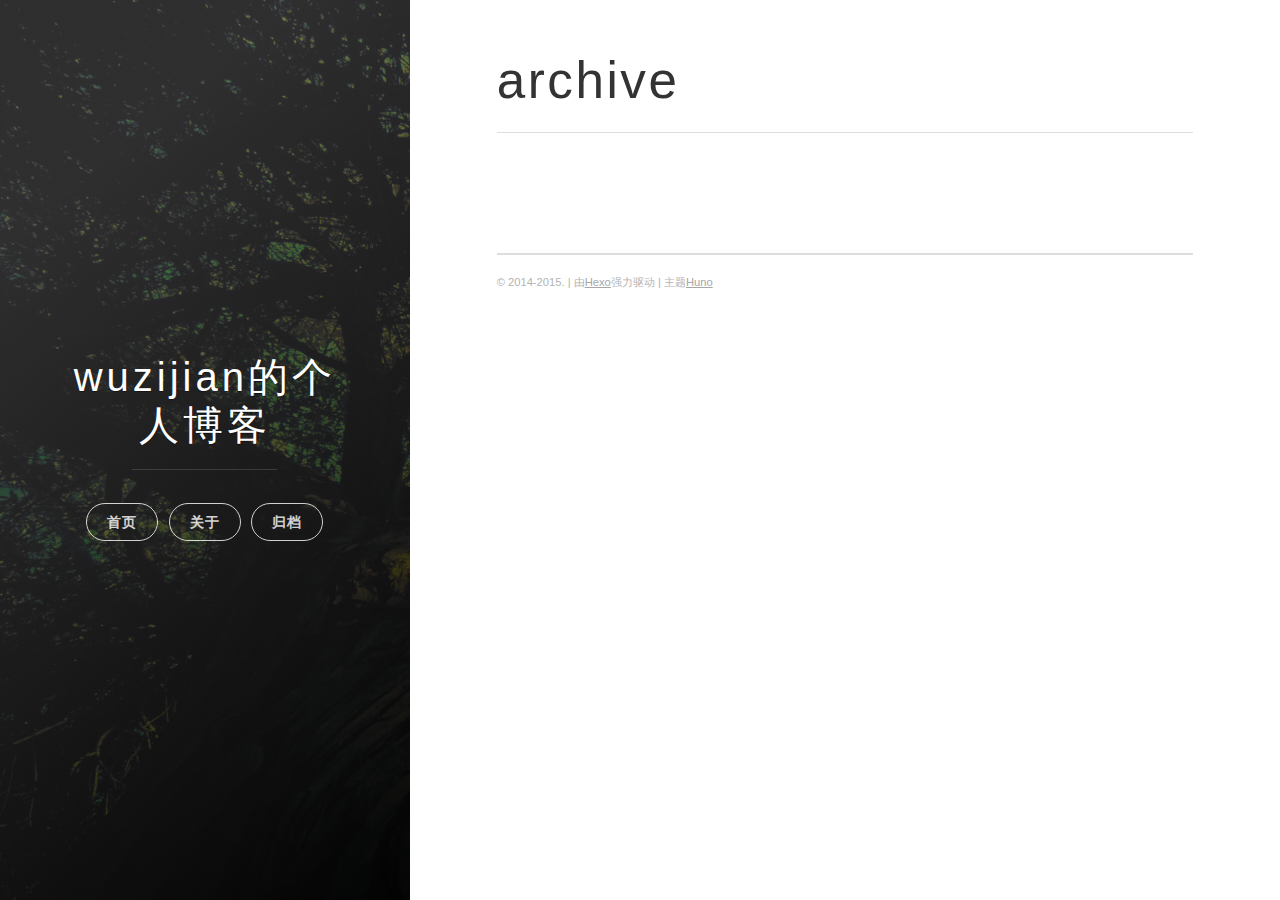
==== archive/index.html @ 2ef4bc55 "Site updated: 2018-03-22 10:40:02" ====
<!DOCTYPE html>
<html>
<head>
    <meta charset="utf-8">
    <meta http-equiv="X-UA-Compatible" content="chrome=1">

    

    <title>
      archive 
    </title>

    <meta name="viewport" content="width=device-width, initial-scale=1, maximum-scale=1, user-scalable=no">
    
      <meta name="author" content="John Doe">
    
    

    <meta property="og:type" content="website">
<meta property="og:title" content="archive">
<meta property="og:url" content="http://yoursite.com/archive/index.html">
<meta property="og:site_name" content="wuzijian的个人博客">
<meta property="og:updated_time" content="2018-03-22T02:38:40.944Z">
<meta name="twitter:card" content="summary">
<meta name="twitter:title" content="archive">
    
    
    
      <link rel="icon" type="image/x-icon" href="/favicon.png">
    
    <link rel="stylesheet" href="/css/uno.css">
    <link rel="stylesheet" href="/css/highlight.css">
    <link rel="stylesheet" href="/css/archive.css">
    <link rel="stylesheet" href="/css/china-social-icon.css">

</head>
<body>

    <span class="mobile btn-mobile-menu">
        <i class="icon icon-list btn-mobile-menu__icon"></i>
        <i class="icon icon-x-circle btn-mobile-close__icon hidden"></i>
    </span>

    

<header class="panel-cover panel-cover--collapsed">


  <div class="panel-main">

  
    <div class="panel-main__inner panel-inverted">
    <div class="panel-main__content">

        

        <h1 class="panel-cover__title panel-title"><a href="/" title="link to homepage">wuzijian的个人博客</a></h1>
        <hr class="panel-cover__divider" />

        

        <div class="navigation-wrapper">

          <nav class="cover-navigation cover-navigation--primary">
            <ul class="navigation">

              
                
                <li class="navigation__item"><a href="/#blog" title="" class="blog-button">首页</a></li>
              
                
                <li class="navigation__item"><a href="/about" title="" class="">关于</a></li>
              
                
                <li class="navigation__item"><a href="/archive" title="" class="">归档</a></li>
              

            </ul>
          </nav>

          <!-- ----------------------------
To add a new social icon simply duplicate one of the list items from below
and change the class in the <i> tag to match the desired social network
and then add your link to the <a>. Here is a full list of social network
classes that you can use:

    icon-social-500px
    icon-social-behance
    icon-social-delicious
    icon-social-designer-news
    icon-social-deviant-art
    icon-social-digg
    icon-social-dribbble
    icon-social-facebook
    icon-social-flickr
    icon-social-forrst
    icon-social-foursquare
    icon-social-github
    icon-social-google-plus
    icon-social-hi5
    icon-social-instagram
    icon-social-lastfm
    icon-social-linkedin
    icon-social-medium
    icon-social-myspace
    icon-social-path
    icon-social-pinterest
    icon-social-rdio
    icon-social-reddit
    icon-social-skype
    icon-social-spotify
    icon-social-stack-overflow
    icon-social-steam
    icon-social-stumbleupon
    icon-social-treehouse
    icon-social-tumblr
    icon-social-twitter
    icon-social-vimeo
    icon-social-xbox
    icon-social-yelp
    icon-social-youtube
    icon-social-zerply
    icon-mail

-------------------------------->

<!-- add social info here -->



        </div>

      </div>

    </div>

    <div class="panel-cover--overlay"></div>
  </div>
</header>

    <div class="content-wrapper">
        <div class="content-wrapper__inner entry">
            

<article class="post-container post-container--single">

  <header class="post-header">
    
    <h1 class="post-title">archive</h1>

    

  </header>

  <section id="post-content" class="article-content post">
    
  </section>

  <section class="post-comments">

    <!-- 将评论系统（例如Disqus、多说、友言、畅言等）提供的代码片段粘贴在这里 -->
    
</section>


</article>


            <footer class="footer">

    <span class="footer__copyright">&copy; 2014-2015. | 由<a href="https://hexo.io/">Hexo</a>强力驱动 | 主题<a href="https://github.com/someus/huno">Huno</a></span>
    
</footer>
        </div>
    </div>

    <!-- js files -->
    <script src="/js/jquery.min.js"></script>
    <script src="/js/main.js"></script>
    <script src="/js/scale.fix.js"></script>
    

    

    <script type="text/javascript" src="//cdn.mathjax.org/mathjax/latest/MathJax.js?config=TeX-AMS-MML_HTMLorMML"></script>
    <script type="text/javascript"> 
        $(document).ready(function(){
            MathJax.Hub.Config({ 
                tex2jax: {inlineMath: [['[latex]','[/latex]'], ['\\(','\\)']]} 
            });
        });
    </script>


    
    
    
    <!--kill ie6 -->
<!--[if IE 6]>
  <script src="//letskillie6.googlecode.com/svn/trunk/2/zh_CN.js"></script>
<![endif]-->

</body>
</html>
---- css/uno.css ----
/*@import 'http://fonts.googleapis.com/css?family=Raleway:400,700|Roboto+Slab:300,400)';*/

/* http://meyerweb.com/eric/tools/css/reset/
   v2.0 | 20110126
   License: none (public domain)
*/
@import url(../css/animate.css);
html, body, div, span, applet, object, iframe, h1, h2, h3, h4, h5, h6, p, blockquote, pre, a, abbr, acronym, address, big, cite, code, del, dfn, em, img, ins, kbd, q, s, samp, small, strike, strong, sub, sup, tt, var, b, u, i, center, dl, dt, dd, ol, ul, li, fieldset, form, label, legend, table, caption, tbody, tfoot, thead, tr, th, td, article, aside, canvas, details, embed, figure, figcaption, footer, header, hgroup, menu, nav, output, ruby, section, summary, time, mark, audio, video {
  margin: 0;
  padding: 0;
  border: 0;
  font-size: 100%;
  font: inherit;
  vertical-align: baseline; }

/* HTML5 display-role reset for older browsers */
article, aside, details, figcaption, figure, footer, header, hgroup, menu, nav, section {
  display: block; }

body {
  line-height: 1; }

ol, ul {
  list-style: none; }

blockquote, q {
  quotes: none; }

blockquote:before, blockquote:after {
  content: '';
  content: none; }

q:before, q:after {
  content: '';
  content: none; }



body {
  width: 100%;
  *zoom: 1; }
  body:before, body:after {
    content: "";
    display: table; }
  body:after {
    clear: both; }

/*
 * Foundation Icons v 3.0
 * Made by ZURB 2013 http://zurb.com/playground/foundation-icon-fonts-3
 * MIT License
 */
@font-face {
  font-family: "foundation-icons";
  src: url("../fonts/foundation-icons/foundation-icons.eot");
  src: url("../fonts/foundation-icons/foundation-icons.eot?#iefix") format("embedded-opentype"), url("../fonts/foundation-icons/foundation-icons.woff") format("woff"), url("../fonts/foundation-icons/foundation-icons.ttf") format("truetype"), url("../fonts/foundation-icons/foundation-icons.svg#fontcustom") format("svg");
  font-weight: normal;
  font-style: normal; }
.icon:before {
  font-family: "foundation-icons";
  font-style: normal;
  font-weight: normal;
  font-variant: normal;
  text-transform: none;
  line-height: 1;
  -webkit-font-smoothing: antialiased;
  display: inline-block;
  text-decoration: inherit; }

.icon-address-book:before {
  content: "\f100"; }

.icon-alert:before {
  content: "\f101"; }

.icon-align-center:before {
  content: "\f102"; }

.icon-align-justify:before {
  content: "\f103"; }

.icon-align-left:before {
  content: "\f104"; }

.icon-align-right:before {
  content: "\f105"; }

.icon-anchor:before {
  content: "\f106"; }

.icon-annotate:before {
  content: "\f107"; }

.icon-archive:before {
  content: "\f108"; }

.icon-arrow-down:before {
  content: "\f109"; }

.icon-arrow-left:before {
  content: "\f10a"; }

.icon-arrow-right:before {
  content: "\f10b"; }

.icon-arrow-up:before {
  content: "\f10c"; }

.icon-arrows-compress:before {
  content: "\f10d"; }

.icon-arrows-expand:before {
  content: "\f10e"; }

.icon-arrows-in:before {
  content: "\f10f"; }

.icon-arrows-out:before {
  content: "\f110"; }

.icon-asl:before {
  content: "\f111"; }

.icon-asterisk:before {
  content: "\f112"; }

.icon-at-sign:before {
  content: "\f113"; }

.icon-background-color:before {
  content: "\f114"; }

.icon-battery-empty:before {
  content: "\f115"; }

.icon-battery-full:before {
  content: "\f116"; }

.icon-battery-half:before {
  content: "\f117"; }

.icon-bitcoin-circle:before {
  content: "\f118"; }

.icon-bitcoin:before {
  content: "\f119"; }

.icon-blind:before {
  content: "\f11a"; }

.icon-bluetooth:before {
  content: "\f11b"; }

.icon-bold:before {
  content: "\f11c"; }

.icon-book-bookmark:before {
  content: "\f11d"; }

.icon-book:before {
  content: "\f11e"; }

.icon-bookmark:before {
  content: "\f11f"; }

.icon-braille:before {
  content: "\f120"; }

.icon-burst-new:before {
  content: "\f121"; }

.icon-burst-sale:before {
  content: "\f122"; }

.icon-burst:before {
  content: "\f123"; }

.icon-calendar:before {
  content: "\f124"; }

.icon-camera:before {
  content: "\f125"; }

.icon-check:before {
  content: "\f126"; }

.icon-checkbox:before {
  content: "\f127"; }

.icon-clipboard-notes:before {
  content: "\f128"; }

.icon-clipboard-pencil:before {
  content: "\f129"; }

.icon-clipboard:before {
  content: "\f12a"; }

.icon-clock:before {
  content: "\f12b"; }

.icon-closed-caption:before {
  content: "\f12c"; }

.icon-cloud:before {
  content: "\f12d"; }

.icon-comment-minus:before {
  content: "\f12e"; }

.icon-comment-quotes:before {
  content: "\f12f"; }

.icon-comment-video:before {
  content: "\f130"; }

.icon-comment:before {
  content: "\f131"; }

.icon-comments:before {
  content: "\f132"; }

.icon-compass:before {
  content: "\f133"; }

.icon-contrast:before {
  content: "\f134"; }

.icon-credit-card:before {
  content: "\f135"; }

.icon-crop:before {
  content: "\f136"; }

.icon-crown:before {
  content: "\f137"; }

.icon-css3:before {
  content: "\f138"; }

.icon-database:before {
  content: "\f139"; }

.icon-die-five:before {
  content: "\f13a"; }

.icon-die-four:before {
  content: "\f13b"; }

.icon-die-one:before {
  content: "\f13c"; }

.icon-die-six:before {
  content: "\f13d"; }

.icon-die-three:before {
  content: "\f13e"; }

.icon-die-two:before {
  content: "\f13f"; }

.icon-dislike:before {
  content: "\f140"; }

.icon-dollar-bill:before {
  content: "\f141"; }

.icon-dollar:before {
  content: "\f142"; }

.icon-download:before {
  content: "\f143"; }

.icon-eject:before {
  content: "\f144"; }

.icon-elevator:before {
  content: "\f145"; }

.icon-euro:before {
  content: "\f146"; }

.icon-eye:before {
  content: "\f147"; }

.icon-fast-forward:before {
  content: "\f148"; }

.icon-female-symbol:before {
  content: "\f149"; }

.icon-female:before {
  content: "\f14a"; }

.icon-filter:before {
  content: "\f14b"; }

.icon-first-aid:before {
  content: "\f14c"; }

.icon-flag:before {
  content: "\f14d"; }

.icon-folder-add:before {
  content: "\f14e"; }

.icon-folder-lock:before {
  content: "\f14f"; }

.icon-folder:before {
  content: "\f150"; }

.icon-foot:before {
  content: "\f151"; }

.icon-foundation:before {
  content: "\f152"; }

.icon-graph-bar:before {
  content: "\f153"; }

.icon-graph-horizontal:before {
  content: "\f154"; }

.icon-graph-pie:before {
  content: "\f155"; }

.icon-graph-trend:before {
  content: "\f156"; }

.icon-guide-dog:before {
  content: "\f157"; }

.icon-hearing-aid:before {
  content: "\f158"; }

.icon-heart:before {
  content: "\f159"; }

.icon-home:before {
  content: "\f15a"; }

.icon-html5:before {
  content: "\f15b"; }

.icon-indent-less:before {
  content: "\f15c"; }

.icon-indent-more:before {
  content: "\f15d"; }

.icon-info:before {
  content: "\f15e"; }

.icon-italic:before {
  content: "\f15f"; }

.icon-key:before {
  content: "\f160"; }

.icon-laptop:before {
  content: "\f161"; }

.icon-layout:before {
  content: "\f162"; }

.icon-lightbulb:before {
  content: "\f163"; }

.icon-like:before {
  content: "\f164"; }

.icon-link:before {
  content: "\f165"; }

.icon-list-bullet:before {
  content: "\f166"; }

.icon-list-number:before {
  content: "\f167"; }

.icon-list-thumbnails:before {
  content: "\f168"; }

.icon-list:before {
  content: "\f169"; }

.icon-lock:before {
  content: "\f16a"; }

.icon-loop:before {
  content: "\f16b"; }

.icon-magnifying-glass:before {
  content: "\f16c"; }

.icon-mail:before {
  content: "\f16d"; }

.icon-male-female:before {
  content: "\f16e"; }

.icon-male-symbol:before {
  content: "\f16f"; }

.icon-male:before {
  content: "\f170"; }

.icon-map:before {
  content: "\f171"; }

.icon-marker:before {
  content: "\f172"; }

.icon-megaphone:before {
  content: "\f173"; }

.icon-microphone:before {
  content: "\f174"; }

.icon-minus-circle:before {
  content: "\f175"; }

.icon-minus:before {
  content: "\f176"; }

.icon-mobile-signal:before {
  content: "\f177"; }

.icon-mobile:before {
  content: "\f178"; }

.icon-monitor:before {
  content: "\f179"; }

.icon-mountains:before {
  content: "\f17a"; }

.icon-music:before {
  content: "\f17b"; }

.icon-next:before {
  content: "\f17c"; }

.icon-no-dogs:before {
  content: "\f17d"; }

.icon-no-smoking:before {
  content: "\f17e"; }

.icon-page-add:before {
  content: "\f17f"; }

.icon-page-copy:before {
  content: "\f180"; }

.icon-page-csv:before {
  content: "\f181"; }

.icon-page-delete:before {
  content: "\f182"; }

.icon-page-doc:before {
  content: "\f183"; }

.icon-page-edit:before {
  content: "\f184"; }

.icon-page-export-csv:before {
  content: "\f185"; }

.icon-page-export-doc:before {
  content: "\f186"; }

.icon-page-export-pdf:before {
  content: "\f187"; }

.icon-page-export:before {
  content: "\f188"; }

.icon-page-filled:before {
  content: "\f189"; }

.icon-page-multiple:before {
  content: "\f18a"; }

.icon-page-pdf:before {
  content: "\f18b"; }

.icon-page-remove:before {
  content: "\f18c"; }

.icon-page-search:before {
  content: "\f18d"; }

.icon-page:before {
  content: "\f18e"; }

.icon-paint-bucket:before {
  content: "\f18f"; }

.icon-paperclip:before {
  content: "\f190"; }

.icon-pause:before {
  content: "\f191"; }

.icon-paw:before {
  content: "\f192"; }

.icon-paypal:before {
  content: "\f193"; }

.icon-pencil:before {
  content: "\f194"; }

.icon-photo:before {
  content: "\f195"; }

.icon-play-circle:before {
  content: "\f196"; }

.icon-play-video:before {
  content: "\f197"; }

.icon-play:before {
  content: "\f198"; }

.icon-plus:before {
  content: "\f199"; }

.icon-pound:before {
  content: "\f19a"; }

.icon-power:before {
  content: "\f19b"; }

.icon-previous:before {
  content: "\f19c"; }

.icon-price-tag:before {
  content: "\f19d"; }

.icon-pricetag-multiple:before {
  content: "\f19e"; }

.icon-print:before {
  content: "\f19f"; }

.icon-prohibited:before {
  content: "\f1a0"; }

.icon-projection-screen:before {
  content: "\f1a1"; }

.icon-puzzle:before {
  content: "\f1a2"; }

.icon-quote:before {
  content: "\f1a3"; }

.icon-record:before {
  content: "\f1a4"; }

.icon-refresh:before {
  content: "\f1a5"; }

.icon-results-demographics:before {
  content: "\f1a6"; }

.icon-results:before {
  content: "\f1a7"; }

.icon-rewind-ten:before {
  content: "\f1a8"; }

.icon-rewind:before {
  content: "\f1a9"; }

.icon-rss:before {
  content: "\f1aa"; }

.icon-safety-cone:before {
  content: "\f1ab"; }

.icon-save:before {
  content: "\f1ac"; }

.icon-share:before {
  content: "\f1ad"; }

.icon-sheriff-badge:before {
  content: "\f1ae"; }

.icon-shield:before {
  content: "\f1af"; }

.icon-shopping-bag:before {
  content: "\f1b0"; }

.icon-shopping-cart:before {
  content: "\f1b1"; }

.icon-shuffle:before {
  content: "\f1b2"; }

.icon-skull:before {
  content: "\f1b3"; }

.icon-social-500px:before {
  content: "\f1b4"; }

.icon-social-adobe:before {
  content: "\f1b5"; }

.icon-social-amazon:before {
  content: "\f1b6"; }

.icon-social-android:before {
  content: "\f1b7"; }

.icon-social-apple:before {
  content: "\f1b8"; }

.icon-social-behance:before {
  content: "\f1b9"; }

.icon-social-bing:before {
  content: "\f1ba"; }

.icon-social-blogger:before {
  content: "\f1bb"; }

.icon-social-delicious:before {
  content: "\f1bc"; }

.icon-social-designer-news:before {
  content: "\f1bd"; }

.icon-social-deviant-art:before {
  content: "\f1be"; }

.icon-social-digg:before {
  content: "\f1bf"; }

.icon-social-dribbble:before {
  content: "\f1c0"; }

.icon-social-drive:before {
  content: "\f1c1"; }

.icon-social-dropbox:before {
  content: "\f1c2"; }

.icon-social-evernote:before {
  content: "\f1c3"; }

.icon-social-facebook:before {
  content: "\f1c4"; }

.icon-social-flickr:before {
  content: "\f1c5"; }

.icon-social-forrst:before {
  content: "\f1c6"; }

.icon-social-foursquare:before {
  content: "\f1c7"; }

.icon-social-game-center:before {
  content: "\f1c8"; }

.icon-social-github:before {
  content: "\f1c9"; }

.icon-social-google-plus:before {
  content: "\f1ca"; }

.icon-social-hacker-news:before {
  content: "\f1cb"; }

.icon-social-hi5:before {
  content: "\f1cc"; }

.icon-social-instagram:before {
  content: "\f1cd"; }

.icon-social-joomla:before {
  content: "\f1ce"; }

.icon-social-lastfm:before {
  content: "\f1cf"; }

.icon-social-linkedin:before {
  content: "\f1d0"; }

.icon-social-medium:before {
  content: "\f1d1"; }

.icon-social-myspace:before {
  content: "\f1d2"; }

.icon-social-orkut:before {
  content: "\f1d3"; }

.icon-social-path:before {
  content: "\f1d4"; }

.icon-social-picasa:before {
  content: "\f1d5"; }

.icon-social-pinterest:before {
  content: "\f1d6"; }

.icon-social-rdio:before {
  content: "\f1d7"; }

.icon-social-reddit:before {
  content: "\f1d8"; }

.icon-social-skillshare:before {
  content: "\f1d9"; }

.icon-social-skype:before {
  content: "\f1da"; }

.icon-social-smashing-mag:before {
  content: "\f1db"; }

.icon-social-snapchat:before {
  content: "\f1dc"; }

.icon-social-spotify:before {
  content: "\f1dd"; }

.icon-social-squidoo:before {
  content: "\f1de"; }

.icon-social-stack-overflow:before {
  content: "\f1df"; }

.icon-social-steam:before {
  content: "\f1e0"; }

.icon-social-stumbleupon:before {
  content: "\f1e1"; }

.icon-social-treehouse:before {
  content: "\f1e2"; }

.icon-social-tumblr:before {
  content: "\f1e3"; }

.icon-social-twitter:before {
  content: "\f1e4"; }

.icon-social-vimeo:before {
  content: "\f1e5"; }

.icon-social-windows:before {
  content: "\f1e6"; }

.icon-social-xbox:before {
  content: "\f1e7"; }

.icon-social-yahoo:before {
  content: "\f1e8"; }

.icon-social-yelp:before {
  content: "\f1e9"; }

.icon-social-youtube:before {
  content: "\f1ea"; }

.icon-social-zerply:before {
  content: "\f1eb"; }

.icon-social-zurb:before {
  content: "\f1ec"; }

.icon-sound:before {
  content: "\f1ed"; }

.icon-star:before {
  content: "\f1ee"; }

.icon-stop:before {
  content: "\f1ef"; }

.icon-strikethrough:before {
  content: "\f1f0"; }

.icon-subscript:before {
  content: "\f1f1"; }

.icon-superscript:before {
  content: "\f1f2"; }

.icon-tablet-landscape:before {
  content: "\f1f3"; }

.icon-tablet-portrait:before {
  content: "\f1f4"; }

.icon-target-two:before {
  content: "\f1f5"; }

.icon-target:before {
  content: "\f1f6"; }

.icon-telephone-accessible:before {
  content: "\f1f7"; }

.icon-telephone:before {
  content: "\f1f8"; }

.icon-text-color:before {
  content: "\f1f9"; }

.icon-thumbnails:before {
  content: "\f1fa"; }

.icon-ticket:before {
  content: "\f1fb"; }

.icon-torso-business:before {
  content: "\f1fc"; }

.icon-torso-female:before {
  content: "\f1fd"; }

.icon-torso:before {
  content: "\f1fe"; }

.icon-torsos-all-female:before {
  content: "\f1ff"; }

.icon-torsos-all:before {
  content: "\f200"; }

.icon-torsos-female-male:before {
  content: "\f201"; }

.icon-torsos-male-female:before {
  content: "\f202"; }

.icon-torsos:before {
  content: "\f203"; }

.icon-trash:before {
  content: "\f204"; }

.icon-trees:before {
  content: "\f205"; }

.icon-trophy:before {
  content: "\f206"; }

.icon-underline:before {
  content: "\f207"; }

.icon-universal-access:before {
  content: "\f208"; }

.icon-unlink:before {
  content: "\f209"; }

.icon-unlock:before {
  content: "\f20a"; }

.icon-upload-cloud:before {
  content: "\f20b"; }

.icon-upload:before {
  content: "\f20c"; }

.icon-usb:before {
  content: "\f20d"; }

.icon-video:before {
  content: "\f20e"; }

.icon-volume-none:before {
  content: "\f20f"; }

.icon-volume-strike:before {
  content: "\f210"; }

.icon-volume:before {
  content: "\f211"; }

.icon-web:before {
  content: "\f212"; }

.icon-wheelchair:before {
  content: "\f213"; }

.icon-widget:before {
  content: "\f214"; }

.icon-wrench:before {
  content: "\f215"; }

.icon-x-circle:before {
  content: "\f216"; }

.icon-x:before {
  content: "\f217"; }

.icon-yen:before {
  content: "\f218"; }

.icon-zoom-in:before {
  content: "\f219"; }

.icon-zoom-out:before {
  content: "\f21a"; }

html, body {
  height: 100%; }

html {
  height: 100%;
  max-height: 100%; }

body {
  /*font-family: "Raleway", sans-serif;*/
  font-family:  "Raleway",Verdana,sans-serif,宋体, serif, "Droid Serif", Helvetica Neue, Helvetica, Arial;
  font-size: 1em;
  color: #666666; }

::selection {
  background: #fae3df; }

::-moz-selection {
  background: #fae3df; }

a {
  text-decoration: none;
  color: #006699; }
  a:hover {
    color: green;
    -o-transition: .5s;
    -ms-transition: .5s;
    -moz-transition: .5s;
    -webkit-transition: .5s; }

h1,
h2,
h3,
h4,
h5,
h5 {
  margin-top: .8em;
  margin-bottom: .4em;
  /*font-family: "Roboto Slab", serif;*/
  font-family: "Raleway",Verdana,sans-serif,宋体, serif, "Droid Serif", Helvetica Neue, Helvetica, Arial;
  font-weight: lighter;
  color: #333333;
  -webkit-font-smoothing: antialiased; }

h1 {
  margin-top: 0;
  font-size: 3.2em;
  line-height: 1.2em;
  letter-spacing: .05em; }

h2 {
  font-size: 2.2em; }

h3 {
  font-size: 1.8em; }

h4 {
  font-size: 1.4em; }

h4 {
  font-size: 1.2em; }

h5 {
  font-size: 1em; }

p {
  margin-bottom: 1.3em;
  line-height: 1.7em; }

strong {
  font-weight: bold; }

em {
  font-style: italic; }

blockquote {
  margin: 1em 0;
  padding: 1em 0;
  background: #f8f8f8;
  border: 1px solid #eeeeee;
  border-radius: 3px;
  /*font-family: "Roboto Slab", serif;*/
  font-family:  "Raleway",Verdana,sans-serif,宋体, serif, "Droid Serif", Helvetica Neue, Helvetica, Arial;
  font-weight: lighter;
  font-style: italic;
  font-size: 1.0em;
  /*text-align: center;*/ }
  blockquote p:last-child {
    margin-bottom: 0; }

ol, ul {
  margin: 0 0 1.3em 2.5em; }
  ol li, ul li {
    margin: 0 0 .2em 0;
    line-height: 1.6em; }
  ol ol, ol ul, ul ol, ul ul {
    margin: .1em 0 .2em 2em; }

ol {
  list-style-type: decimal; }

ul {
  list-style-type: disc; }

code {
  padding: 2px 4px;
  background-color: #f8f8f8;
  color: #d14;
  border: none;
  word-wrap: break-word;
  border-radius: 3px;
  font-family: Consolas, Menlo, Monaco, Lucida Console, Liberation Mono, DejaVu Sans Mono, Bitstream Vera Sans Mono, Courier New, monospace, serif;
  font-size: .85em; }


.date,
.time,
.author,
.tags {
  font-size: .8em;
  color: #c7c7c7; }
  .date a,
  .time a,
  .author a,
  .tags a {
    color: #666666; }
    .date a:hover,
    .time a:hover,
    .author a:hover,
    .tags a:hover {
      color: #006699; }

.excerpt {
  margin: 0;
  font-size: .9em;
  color: #999999; }

.intro {
  font-family: "Roboto Slab", serif;
  font-size: 1.2em;
  font-weight: lighter;
  color: #999999; }

.block-heading {
  display: inline;
  float: left;
  width: 940px;
  margin: 0 10px;
  position: relative;
  bottom: -15px;
  font-size: .8em;
  font-weight: bold;
  text-align: center;
  text-transform: uppercase;
  letter-spacing: 1px; }

.label {
  position: relative;
  display: inline-block;
  padding: 8px 18px 9px 18px;
  background: #006699;
  border-radius: 3px;
  text-align: center;
  color: #FFF; }

.container {
  position: relative;
  z-index: 500;
  width: 940px;
  margin: 0 auto; }

.content-wrapper {
  z-index: 800;
  width: 68%;
  max-width: 960px;
  margin-left: 32%; }

.content-wrapper__inner {
  margin: 0 10%;
  padding: 50px 0; }

.footer {
  display: block;
  padding: 2em 0 0 0;
  border-top: 2px solid #dddddd;
  font-size: .7em;
  color: #b3b3b3; }

.footer__copyright {
  display: block;
  margin-bottom: .7em; }
  .footer__copyright a {
    color: #a6a6a6;
    text-decoration: underline; }
    .footer__copyright a:hover {
      color: #006699; }

.avatar,
.logo {
  border-radius: 50%;
  border: 3px solid #FFF;
  box-shadow: 0 0 1px 1px rgba(0, 0, 0, 0.3); }

hr {
  border: none; }

.section-title__divider {
  width: 30%;
  margin: 2.2em 0 2.1em 0;
  border-top: 1px solid #dddddd; }

.hidden {
  display: none !important; }

.post-comments {
  border-top: 1px solid #dddddd;
  padding: 60px 0; }

.post-meta {
  margin: 0 0 1.4em 0;
  color: #c7c7c7; }

.post-meta__date {
  margin-right: .5em; }

.post-meta__tags {
  margin-left: .4em; }

.post-meta__author {
  margin-left: 1.5em; }

.post-meta__avatar {
  display: inline-block;
  width: 22px;
  height: 22px;
  margin: 0 .3em -.4em 0;
  border: none;
  box-shadow: none; }

.post img {
  max-width: 100%;
  margin: 0 auto;
  border-radius: 3px;
  text-align: center; }

.post hr {
  display: block;
  width: 30%;
  margin: 2em 0;
  border-top: 1px solid #dddddd; }

.panel {
  display: table;
  width: 100%;
  height: 100%; }

.panel__vertical {
  display: table-cell;
  vertical-align: middle; }

.panel-title {
  margin: 0 0 5px 0;
  font-size: 2.5em;
  letter-spacing: 4px;
  color: #FFF; }

.panel-subtitle {
  font-family: "Roboto Slab", serif;
  font-size: 1.2em;
  font-weight: lighter;
  letter-spacing: 3px;
  color: #cccccc;
  -webkit-font-smoothing: antialiased; }

.panel-cover {
  display: block;
  position: fixed;
  z-index: 900;
  width: 100%;
  max-width: none;
  height: 100%;
  background: url(../images/background-cover.jpg) top left no-repeat #666666;
  background-size: cover; }

.panel-cover--collapsed {
  width: 32%;
  max-width: 430px; }

.panel-cover--overlay {
  display: block;
  position: absolute;
  z-index: 0;
  top: 0;
  right: 0;
  bottom: 0;
  left: 0;
  background-color: rgba(68, 68, 68, 0.2);
  background-image: -webkit-gradient(linear, left top, left bottom, color-stop(20%, rgba(68, 68, 68, 0.6)), color-stop(100%, rgba(0, 0, 0, 0.9)));
  background-image: -webkit-linear-gradient(-410deg, rgba(68, 68, 68, 0.6) 20%, rgba(0, 0, 0, 0.9));
  background-image: linear-gradient(140deg,rgba(68, 68, 68, 0.6) 20%, rgba(0, 0, 0, 0.9)); }

.panel-cover__logo {
  margin-bottom: .2em; }

.panel-cover__description {
  margin: 0 30px; }

.panel-cover__divider {
  width: 50%;
  margin: 20px auto;
  border-top: 1px solid rgba(255, 255, 255, 0.14); }

.panel-cover__divider--secondary {
  width: 15%; }

.panel-main {
  display: table;
  width: 100%;
  height: 100%; }


.panel-main__inner {
  display: table-cell;
  vertical-align: middle;
  position: relative;
  z-index: 800;
  padding: 0 60px; }

.panel-main__content {
  max-width: 620px;
  margin: 0 auto; }

.panel-main__content--fixed {
  width: 480px;
  transition: width 1s;
  -webkit-transition: width 1s;
  /* Safari */ }

.panel-inverted {
  font-weight: 100;
  text-align: center;
  color: #FFF;
  text-shadow: 0 1px 1px rgba(0, 0, 0, 0.4); }
  .panel-inverted a {
    color: #FFF; }

.cover-navigation {
  margin-top: 10px; }

.cover-navigation--social {
  margin-left: 30px; }

.cover-green {
  background-color: rgba(21, 111, 120, 0.6);
  background-image: -webkit-gradient(linear, left top, left bottom, color-stop(20%, rgba(21, 111, 120, 0.6)), color-stop(100%, rgba(6, 31, 33, 0.8)));
  background-image: -webkit-linear-gradient(-410deg, rgba(21, 111, 120, 0.6) 20%, rgba(6, 31, 33, 0.8));
  background-image: linear-gradient(140deg,rgba(21, 111, 120, 0.6) 20%, rgba(6, 31, 33, 0.8)); }

.cover-purple {
  background-color: rgba(73, 50, 82, 0.6);
  background-image: -webkit-gradient(linear, left top, left bottom, color-stop(20%, rgba(73, 50, 82, 0.6)), color-stop(100%, rgba(17, 11, 19, 0.8)));
  background-image: -webkit-linear-gradient(-410deg, rgba(73, 50, 82, 0.6) 20%, rgba(17, 11, 19, 0.8));
  background-image: linear-gradient(140deg,rgba(73, 50, 82, 0.6) 20%, rgba(17, 11, 19, 0.8)); }

.cover-red {
  background-color: rgba(119, 31, 18, 0.6);
  background-image: -webkit-gradient(linear, left top, left bottom, color-stop(20%, rgba(119, 31, 18, 0.6)), color-stop(100%, rgba(30, 8, 5, 0.8)));
  background-image: -webkit-linear-gradient(-410deg, rgba(119, 31, 18, 0.6) 20%, rgba(30, 8, 5, 0.8));
  background-image: linear-gradient(140deg,rgba(119, 31, 18, 0.6) 20%, rgba(30, 8, 5, 0.8)); }

.cover-slate {
  background-color: rgba(61, 66, 96, 0.6);
  background-image: -webkit-gradient(linear, left top, left bottom, color-stop(20%, rgba(61, 66, 96, 0.6)), color-stop(100%, rgba(21, 23, 34, 0.8)));
  background-image: -webkit-linear-gradient(-410deg, rgba(61, 66, 96, 0.6) 20%, rgba(21, 23, 34, 0.8));
  background-image: linear-gradient(140deg,rgba(61, 66, 96, 0.6) 20%, rgba(21, 23, 34, 0.8)); }

.cover-disabled {
  background: none; }

.btn, .navigation__item a {
  padding: 10px 20px;
  border: 1px solid #006699;
  border-radius: 20px;
  font-size: .9em;
  font-weight: bold;
  letter-spacing: 1px;
  text-shadow: none;
  color: #006699;
  -webkit-font-smoothing: antialiased; }
  .btn:hover, .navigation__item a:hover {
    color: #006699;
    border-color: #006699; }

.btn-secondary {
  border-color: #5ba4e5;
  color: #5ba4e5; }
  .btn-secondary:hover {
    color: #217fd2;
    border-color: #217fd2; }

.btn-tertiary {
  border-color: #999999;
  color: #999999; }
  .btn-tertiary:hover {
    color: #737373;
    border-color: #737373; }

.btn-large {
  padding: 10px 24px;
  font-size: 1.1em; }

.btn-small {
  padding: 8px 12px;
  font-size: .7em; }

.btn-mobile-menu {
  display: none;
  position: fixed;
  z-index: 9999;
  top: 0;
  right: 0;
  left: 0;
  width: 100%;
  height: 42px;
  background: rgba(13, 71, 77, 0.98);
  border-bottom: 1px solid rgba(255, 255, 255, 0.1);
  text-align: center; }

.btn-mobile-menu__icon,
.btn-mobile-close__icon {
  position: relative;
  top: 3px;
  font-size: 36px;
  color: #FFF; }

nav {
  display: inline-block;
  position: relative; }

.navigation {
  display: inline-block;
  float: left;
  position: relative;
  margin: 0;
  list-style-type: none; }

.navigation__item {
  display: inline-block;
  margin: 3px 3px;
  line-height: 1em; }
  .navigation__item a {
    display: block;
    position: relative;
    border-color: #FFF;
    color: #FFF;
    opacity: .8; }
    .navigation__item a:hover {
      color: #FFF;
      border-color: #FFF;
      opacity: 1; }

.navigation--social {
  margin-left: 0em; }
  .navigation--social a {
    padding: 6px 8px 6px 9px; }
    .navigation--social a .label {
      display: none; }
    .navigation--social a .icon {
      display: block;
      font-size: 1.7em; }

.pagination {
  display: block;
  margin: 0 0 4em 0; }

.pagination__page-number {
  margin: 0;
  font-size: .8em;
  color: #999999; }

.pagination__newer {
  margin-right: 1em; }

.pagination__older {
  margin-left: 1em; }

i {
  font-family: 'entypo';
  font-weight: normal;
  font-style: normal;
  font-size: 18px; }

.icon-social {
  font-family: 'entypo-social';
  font-size: 22px;
  display: block;
  position: relative; }

.post-list {
  margin: 0;
  padding: 0;
  list-style-type: none;
  text-align: left; }
  .post-list li {
    margin: 0 0 2.2em 0; }
    .post-list li:last-child hr {
      display: none; }

.post-list__post-title {
  margin-top: 0;
  margin-bottom: .2em;
  font-size: 1.8em;
  -webkit-font-smoothing: antialiased;
  font-weight: bold;
  line-height: 1.3em; }
  .post-list__post-title a {
    color: #333333; }
    .post-list__post-title a:hover {
      color: #006699; }

.post-list__meta {
  display: block;
  margin: .7em 0 0 0;
  font-size: .9em;
  color: #c7c7c7; }

.post-list__meta--date {
  margin-right: .5em;
  color: #c7c7c7; }

.post-list__meta--tags {
  margin-left: .5em; }

.post-list__divider {
  width: 30%;
  margin: 2.2em 0 2.1em 0;
  border-top: 1px solid #dddddd; }

*:focus {
  outline: none; }

input[type="text"],
input[type="password"],
input[type="datetime"],
input[type="datetime-local"],
input[type="date"],
input[type="month"],
input[type="time"],
input[type="week"],
input[type="number"],
input[type="email"],
input[type="url"],
input[type="search"],
input[type="tel"] {
  width: 240px;
  padding: 1em 1em;
  background: #FFF;
  border: 1px solid #dddddd;
  border-radius: 3px;
  font-size: .9em;
  color: #666666; }
  input[type="text"]:focus,
  input[type="password"]:focus,
  input[type="datetime"]:focus,
  input[type="datetime-local"]:focus,
  input[type="date"]:focus,
  input[type="month"]:focus,
  input[type="time"]:focus,
  input[type="week"]:focus,
  input[type="number"]:focus,
  input[type="email"]:focus,
  input[type="url"]:focus,
  input[type="search"]:focus,
  input[type="tel"]:focus {
    border-color: #5ba4e5; }
  input[type="text"]::-webkit-input-placeholder,
  input[type="password"]::-webkit-input-placeholder,
  input[type="datetime"]::-webkit-input-placeholder,
  input[type="datetime-local"]::-webkit-input-placeholder,
  input[type="date"]::-webkit-input-placeholder,
  input[type="month"]::-webkit-input-placeholder,
  input[type="time"]::-webkit-input-placeholder,
  input[type="week"]::-webkit-input-placeholder,
  input[type="number"]::-webkit-input-placeholder,
  input[type="email"]::-webkit-input-placeholder,
  input[type="url"]::-webkit-input-placeholder,
  input[type="search"]::-webkit-input-placeholder,
  input[type="tel"]::-webkit-input-placeholder {
    color: #cccccc; }
  input[type="text"]:-moz-placeholder,
  input[type="password"]:-moz-placeholder,
  input[type="datetime"]:-moz-placeholder,
  input[type="datetime-local"]:-moz-placeholder,
  input[type="date"]:-moz-placeholder,
  input[type="month"]:-moz-placeholder,
  input[type="time"]:-moz-placeholder,
  input[type="week"]:-moz-placeholder,
  input[type="number"]:-moz-placeholder,
  input[type="email"]:-moz-placeholder,
  input[type="url"]:-moz-placeholder,
  input[type="search"]:-moz-placeholder,
  input[type="tel"]:-moz-placeholder {
    color: #cccccc; }
  input[type="text"]::-moz-placeholder,
  input[type="password"]::-moz-placeholder,
  input[type="datetime"]::-moz-placeholder,
  input[type="datetime-local"]::-moz-placeholder,
  input[type="date"]::-moz-placeholder,
  input[type="month"]::-moz-placeholder,
  input[type="time"]::-moz-placeholder,
  input[type="week"]::-moz-placeholder,
  input[type="number"]::-moz-placeholder,
  input[type="email"]::-moz-placeholder,
  input[type="url"]::-moz-placeholder,
  input[type="search"]::-moz-placeholder,
  input[type="tel"]::-moz-placeholder {
    color: #cccccc; }
  input[type="text"]:-ms-input-placeholder,
  input[type="password"]:-ms-input-placeholder,
  input[type="datetime"]:-ms-input-placeholder,
  input[type="datetime-local"]:-ms-input-placeholder,
  input[type="date"]:-ms-input-placeholder,
  input[type="month"]:-ms-input-placeholder,
  input[type="time"]:-ms-input-placeholder,
  input[type="week"]:-ms-input-placeholder,
  input[type="number"]:-ms-input-placeholder,
  input[type="email"]:-ms-input-placeholder,
  input[type="url"]:-ms-input-placeholder,
  input[type="search"]:-ms-input-placeholder,
  input[type="tel"]:-ms-input-placeholder {
    color: #cccccc; }

@media all and (min-width: 1300px) {
  .content-wrapper {
    margin-left: 430px; } }
@media all and (max-width: 1100px) {
  .panel-cover__logo {
    width: 70px; }

  .panel-title {
    font-size: 2em; }

  .panel-subtitle {
    font-size: 1em; }

  .panel-cover__description {
    margin: 0 10px;
    font-size: .9em; }

  .navigation--social {
    margin-top: 5px;
    margin-left: 0; } }
@media all and (max-width: 960px) {
  .btn-mobile-menu {
    display: block; }

  .panel-main {
    display: table;
    position: relative; }

  .panel-cover--collapsed {
    width: 100%;
    max-width: none; }

  .panel-main__inner {
    display: table-cell;
    padding: 60px 10%; }

  .panel-cover__description {
    display: block;
    max-width: 600px;
    margin: 0 auto; }

  .panel-cover__divider--secondary {
    display: none; }

  .panel-cover {
    width: 100%;
    height: 100%;
    background-position: center center; }
    .panel-cover.panel-cover--collapsed {
      display: block;
      position: relative;
      height: auto;
      padding: 0;
      background-position: center center; }
      .panel-cover.panel-cover--collapsed .panel-main__inner {
        display: block;
        padding: 70px 0 30px 0; }
      .panel-cover.panel-cover--collapsed .panel-cover__logo {
        width: 60px;
        border-width: 2px; }
      .panel-cover.panel-cover--collapsed .panel-cover__description {
        display: none; }
      .panel-cover.panel-cover--collapsed .panel-cover__divider {
        display: none;
        margin: 1em auto; }

  .navigation-wrapper {
    display: none;
    position: fixed;
    top: 42px;
    right: 0;
    left: 0;
    width: 100%;
    padding: 20px 0;
    background: rgba(51, 51, 51, 0.8);
    border-bottom: 1px solid rgba(255, 255, 255, 0.15); }
    .navigation-wrapper.visible {
      display: block; }

  .cover-navigation {
    display: block;
    position: relative;
    float: left;
    clear: left;
    width: 100%; }
    .cover-navigation .navigation {
      display: block;
      width: 100%; }
      .cover-navigation .navigation li {
        width: 80%;
        margin-bottom: .4em; }
    .cover-navigation.navigation--social {
      padding-top: 5px; }
      .cover-navigation.navigation--social .navigation li {
        display: inline-block;
        width: 25.8%; }

  .content-wrapper {
    width: 80%;
    max-width: none;
    margin: 0 auto; }

  .content-wrapper__inner {
    margin-right: 0;
    margin-left: 0; }

  .navigation__item {
    width: 100%;
    margin: 0 0 .4em 0; } }
@media all and (max-width: 340px) {
  .panel-main__inner {
    padding: 0 5%; }

  .panel-title {
    margin-bottom: .1em;
    font-size: 1.5em; }

  .panel-subtitle {
    font-size: .9em; }

  .btn, .navigation__item a {
    display: block;
    margin-bottom: .4em; } }

/* add */

table {
  border-collapse: collapse;
  width: 100%;
  margin: 0 0 10px;
  border-spacing: 0; 
  border: 1px solid #aaa;
}

table caption {
  font-weight: bold;
  text-align: center;
}

th {
  font-weight: bold;
}
th, td {
  border: 1px solid #aaa;
  padding: 5px 10px;
  text-align: left;
}

.highlight table {
  border: none;
}
pre {
  font-family: 
}
---- css/highlight.css ----
.article-content pre,
.article-content .highlight,
.article-content .highlight pre {
  background: #eee;
  margin: 0.5em 0;
  padding: 0.5em 2%;
  color: #4d4d4c;
  line-height: 1.2;
  font-size: 0.8em;
  -webkit-border-radius: 0.35em;
  border-radius: 0.35em;
  word-wrap: break-word;
}
@media phone {
  .article-content pre,
  .article-content .highlight,
  .article-content .highlight pre {
    font-size: 0.9em;
  }
}
.article-content .highlight .gutter pre,
.article-content .gist .gist-file .gist-data .line-numbers {
  color: #999;
  font-size: 0.8em;
}
@media phone {
  .article-content .highlight .gutter pre,
  .article-content .gist .gist-file .gist-data .line-numbers {
    font-size: 0.9em;
    line-height: 1.2;
  }
}
.article-content pre {
  font-family: Consolas, Menlo, Monaco, Lucida Console, Liberation Mono, DejaVu Sans Mono, Bitstream Vera Sans Mono, Courier New, monospace, serif;
}
.article-content .highlight {
  overflow: auto;
  font-size: 1em;
}
@media phone {
  .article-content .highlight {
    font-size: 0.9em;
  }
}
.article-content .highlight pre {
  border: none;
  margin: 0;
  padding: 0;
}
.article-content .highlight table {
  margin: 0;
  width: auto;
}
.article-content .highlight td {
  border: none;
  padding: 0;
}
.article-content .highlight figcaption {
  font-size: 0.85em;
  text-align: left;
  color: #8e908c;
  line-height: 1em;
  padding: 0.5em 0;
  margin-bottom: 0.5em;
}
.article-content .highlight figcaption a {
  float: right;
}
.article-content .highlight .gutter pre {
  text-align: right;
  padding-right: 1.5em;
}
.article-content .highlight .line {
  height: 20px;
}
.article-content .gist {
  margin: 0.5em 0;
  background: #eee;
  padding: 1em 2%;
  -webkit-border-radius: 0.35em;
  border-radius: 0.35em;
}
.article-content .gist .gist-file {
  border: none;
  font-family: Consolas, Menlo, Monaco, Lucida Console, Liberation Mono, DejaVu Sans Mono, Bitstream Vera Sans Mono, Courier New, monospace, serif;
  margin: 0;
}
.article-content .gist .gist-file .gist-data {
  background: none;
  border: none;
}
.article-content .gist .gist-file .gist-data .line-numbers {
  background: none;
  border: none;
  padding: 0 1.5em 0 0;
}
.article-content .gist .gist-file .gist-data .line-data {
  padding: 0 !important;
}
.article-content .gist .gist-file .highlight {
  margin: 0;
  padding: 0;
  border: none;
  background: #eee;
}
.article-content .gist .gist-file .gist-meta {
  background: #eee;
  color: #8e908c;
  font: 0.85em font-serif;
  text-shadow: 0 0;
  padding: 0;
  margin-top: 1em;
}
.article-content .gist .gist-file .gist-meta a {
  color: color-blue;
  font-weight: normal;
}
.article-content .gist .gist-file .gist-meta a:hover {
  color: color-theme;
}
pre .comment,
pre .title {
  color: #8e908c;
}
pre .variable,
pre .attribute,
pre .tag,
pre .regexp,
pre .ruby .constant,
pre .xml .tag .title,
pre .xml .pi,
pre .xml .doctype,
pre .html .doctype,
pre .css .id,
pre .css .class,
pre .css .pseudo {
  color: #c82829;
}
pre .number,
pre .preprocessor,
pre .built_in,
pre .literal,
pre .params,
pre .constant {
  color: #f5871f;
}
pre .class,
pre .ruby .class .title,
pre .css .rules .attribute {
  color: #718c00;
}
pre .string,
pre .value,
pre .inheritance,
pre .header,
pre .ruby .symbol,
pre .xml .cdata {
  color: #718c00;
}
pre .css .hexcolor {
  color: #3e999f;
}
pre .function,
pre .python .decorator,
pre .python .title,
pre .ruby .function .title,
pre .ruby .title .keyword,
pre .perl .sub,
pre .javascript .title,
pre .coffeescript .title {
  color: #4271ae;
}
pre .keyword,
pre .javascript .function {
  color: #8959a8;
}
---- css/archive.css ----
.archive-meta h3 {
    line-height: 2.0;
}

.archive-meta sup {
    font-size: 10px;
    -moz-border-radius: 5px; 
    -webkit-border-radius: 5px; 
    border-radius: 5px;
    background: #ddd none repeat scroll 0 0;
    vertical-align: top;
}

.archive-meta span {
    margin-right: 20px;
}

.archive-meta .archive-list-count::before {
    content: " (";
}

.archive-meta .archive-list-count::after {
    content: ")";
}
---- css/china-social-icon.css ----
@charset "UTF-8";

@font-face {
  font-family: "china-social";
  src:url("../fonts/china-social/china-social.eot");
  src:url("../fonts/china-social/china-social.eot?#iefix") format("embedded-opentype"),
    url("../fonts/china-social/china-social.woff") format("woff"),
    url("../fonts/china-social/china-social.ttf") format("truetype"),
    url("../fonts/china-social/china-social.svg#china-social") format("svg");
  font-weight: normal;
  font-style: normal;

}

[data-icon]:before {
  font-family: "china-social" !important;
  content: attr(data-icon);
  font-style: normal !important;
  font-weight: normal !important;
  font-variant: normal !important;
  text-transform: none !important;
  speak: none;
  line-height: 1;
  -webkit-font-smoothing: antialiased;
  -moz-osx-font-smoothing: grayscale;
}

[class^="cs-icon-"]:before,
[class*=" cs-icon-"]:before {
  font-family: "china-social" !important;
  font-style: normal !important;
  font-weight: normal !important;
  font-variant: normal !important;
  text-transform: none !important;
  speak: none;
  line-height: 1;
  -webkit-font-smoothing: antialiased;
  -moz-osx-font-smoothing: grayscale;
}

.cs-icon-taobao:before {
  content: "a";
}
.cs-icon-weibo:before {
  content: "b";
}
.cs-icon-tt:before {
  content: "c";
}
.cs-icon-qq:before {
  content: "d";
}
.cs-icon-wechat:before {
  content: "e";
}
.cs-icon-baidu:before {
  content: "f";
}
.cs-icon-py:before {
  content: "g";
}
.cs-icon-douban:before {
  content: "h";
}
.cs-icon-renren:before {
  content: "i";
}
.cs-icon-qzone:before {
  content: "j";
}
.cs-icon-kaixin:before {
  content: "k";
}
.cs-icon-mi:before {
  content: "l";
}
.cs-icon-cweibo:before {
  content: "m";
}
.cs-icon-ctaobao:before {
  content: "n";
}
.cs-icon-ctt:before {
  content: "o";
}
.cs-icon-cqq:before {
  content: "p";
}
.cs-icon-cdouban:before {
  content: "q";
}
.cs-icon-cpy:before {
  content: "r";
}
.cs-icon-cbaidu:before {
  content: "s";
}
.cs-icon-cweichat:before {
  content: "t";
}
.cs-icon-cmi:before {
  content: "u";
}
.cs-icon-ckaixin:before {
  content: "v";
}
.cs-icon-cqzone:before {
  content: "w";
}
.cs-icon-crenren:before {
  content: "x";
}
.cs-icon-rtaobao:before {
  content: "y";
}
.cs-icon-rweibo:before {
  content: "z";
}
.cs-icon-rtt:before {
  content: "A";
}
.cs-icon-rqq:before {
  content: "B";
}
.cs-icon-rweichat:before {
  content: "C";
}
.cs-icon-rbaidu:before {
  content: "D";
}
.cs-icon-rpy:before {
  content: "E";
}
.cs-icon-rdouban:before {
  content: "F";
}
.cs-icon-rrenren:before {
  content: "G";
}
.cs-icon-rqzone:before {
  content: "H";
}
.cs-icon-rkaixin:before {
  content: "I";
}
.cs-icon-rmi:before {
  content: "J";
}
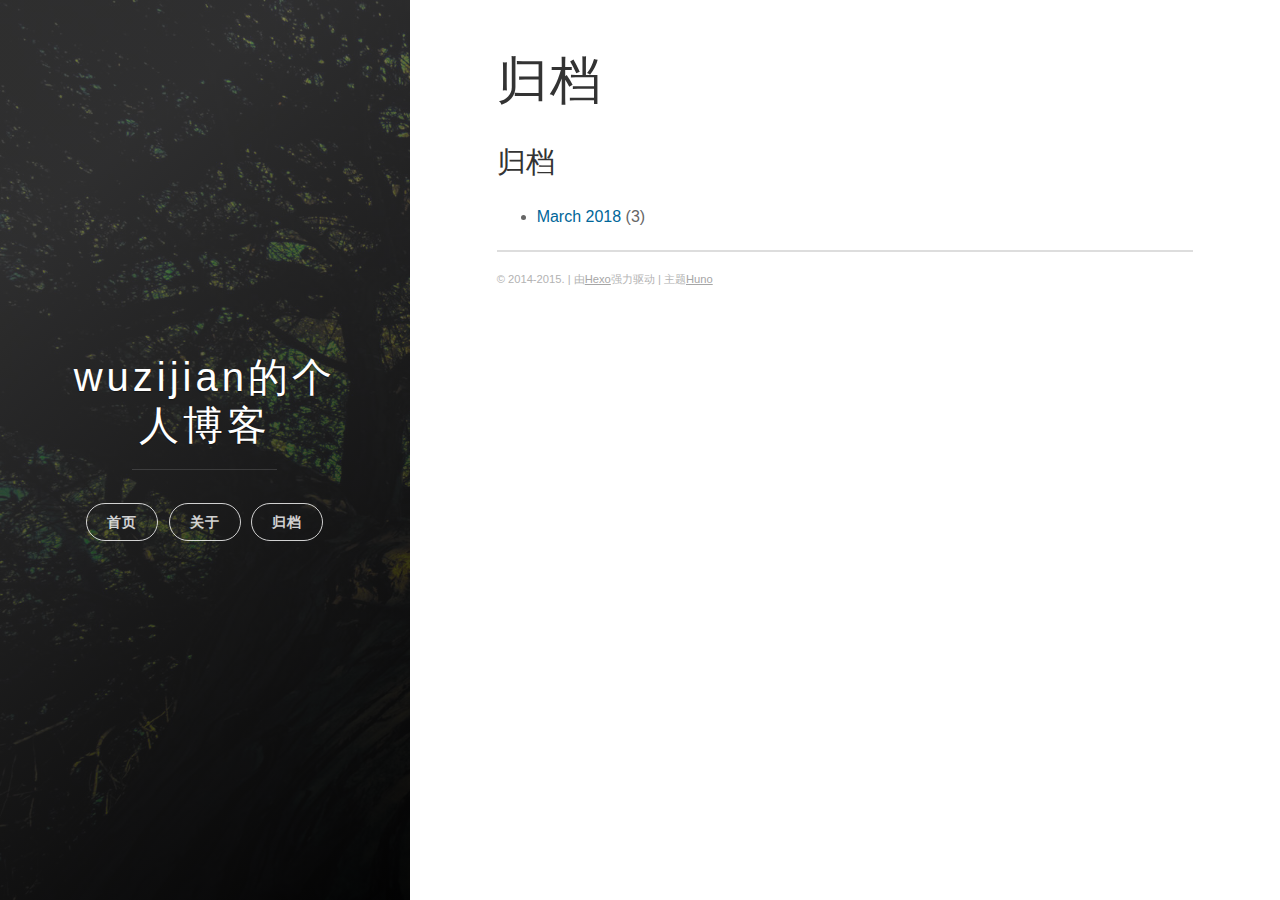
==== commit 8c202a51: "Site updated: 2018-03-22 10:42:02" ====
--- a/archive/index.html
+++ b/archive/index.html
@@ -7,7 +7,7 @@
     
 
     <title>
-      archive 
+      归档 
     </title>
 
     <meta name="viewport" content="width=device-width, initial-scale=1, maximum-scale=1, user-scalable=no">
@@ -17,12 +17,12 @@
     
 
     <meta property="og:type" content="website">
-<meta property="og:title" content="archive">
+<meta property="og:title" content="归档">
 <meta property="og:url" content="http://yoursite.com/archive/index.html">
 <meta property="og:site_name" content="wuzijian的个人博客">
-<meta property="og:updated_time" content="2018-03-22T02:38:40.944Z">
+<meta property="og:updated_time" content="2018-03-22T02:41:52.708Z">
 <meta name="twitter:card" content="summary">
-<meta name="twitter:title" content="archive">
+<meta name="twitter:title" content="归档">
     
     
     
@@ -146,26 +146,31 @@
 
   <header class="post-header">
     
-    <h1 class="post-title">archive</h1>
-
-    
+    <h1 class="post-title">归档</h1>
+
+    <section id="post-content" class="article-content post">
+        
+    </section>
+
 
   </header>
 
-  <section id="post-content" class="article-content post">
-    
-  </section>
-
-  <section class="post-comments">
-
-    <!-- 将评论系统（例如Disqus、多说、友言、畅言等）提供的代码片段粘贴在这里 -->
-    
-</section>
-
-
 </article>
 
-
+<div class="archive-meta">
+
+
+
+
+
+
+    <h3>归档</h3>
+    <div class="archiveslist">
+      <ul class="archive-list"><li class="archive-list-item"><a class="archive-list-link" href="/archives/2018/03/">March 2018</a><span class="archive-list-count">3</span></li></ul>
+    </div>
+
+
+</div>
             <footer class="footer">
 
     <span class="footer__copyright">&copy; 2014-2015. | 由<a href="https://hexo.io/">Hexo</a>强力驱动 | 主题<a href="https://github.com/someus/huno">Huno</a></span>
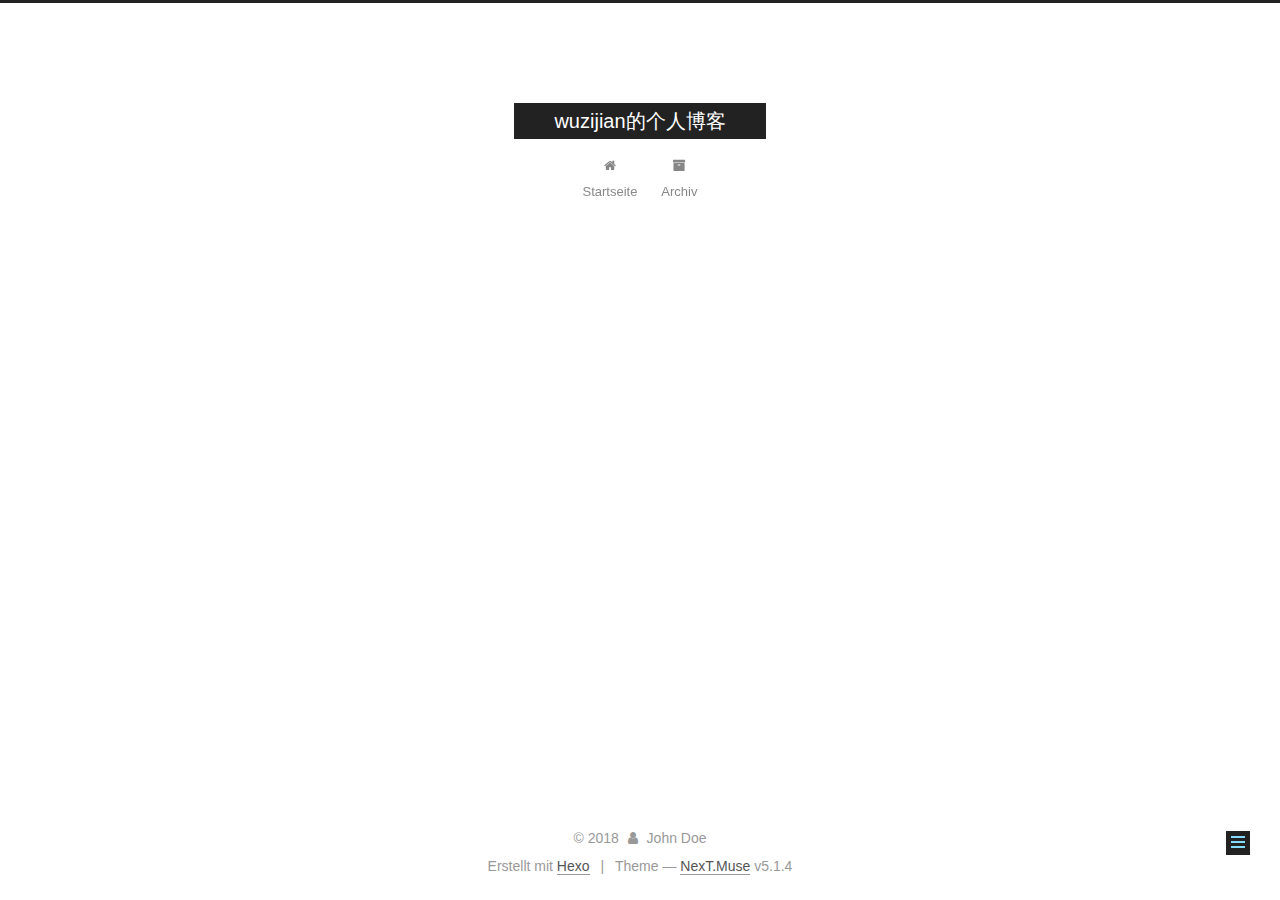
==== commit a7cd1c8e: "Site updated: 2018-03-22 16:54:38" ====
--- a/archive/index.html
+++ b/archive/index.html
@@ -1,209 +1,521 @@
 <!DOCTYPE html>
-<html>
+
+
+
+  
+
+
+<html class="theme-next muse use-motion" lang="">
 <head>
-    <meta charset="utf-8">
-    <meta http-equiv="X-UA-Compatible" content="chrome=1">
-
-    
-
-    <title>
-      归档 
-    </title>
-
-    <meta name="viewport" content="width=device-width, initial-scale=1, maximum-scale=1, user-scalable=no">
-    
-      <meta name="author" content="John Doe">
-    
-    
-
-    <meta property="og:type" content="website">
+  <meta charset="UTF-8"/>
+<meta http-equiv="X-UA-Compatible" content="IE=edge" />
+<meta name="viewport" content="width=device-width, initial-scale=1, maximum-scale=1"/>
+<meta name="theme-color" content="#222">
+
+
+
+
+
+
+
+
+
+<meta http-equiv="Cache-Control" content="no-transform" />
+<meta http-equiv="Cache-Control" content="no-siteapp" />
+
+
+
+
+
+
+
+
+
+
+
+
+
+
+
+
+  
+  
+  <link href="/lib/fancybox/source/jquery.fancybox.css?v=2.1.5" rel="stylesheet" type="text/css" />
+
+
+
+
+
+
+
+<link href="/lib/font-awesome/css/font-awesome.min.css?v=4.6.2" rel="stylesheet" type="text/css" />
+
+<link href="/css/main.css?v=5.1.4" rel="stylesheet" type="text/css" />
+
+
+  <link rel="apple-touch-icon" sizes="180x180" href="/images/apple-touch-icon-next.png?v=5.1.4">
+
+
+  <link rel="icon" type="image/png" sizes="32x32" href="/images/favicon-32x32-next.png?v=5.1.4">
+
+
+  <link rel="icon" type="image/png" sizes="16x16" href="/images/favicon-16x16-next.png?v=5.1.4">
+
+
+  <link rel="mask-icon" href="/images/logo.svg?v=5.1.4" color="#222">
+
+
+
+
+
+  <meta name="keywords" content="Hexo, NexT" />
+
+
+
+
+
+
+
+
+
+
+<meta property="og:type" content="website">
 <meta property="og:title" content="归档">
 <meta property="og:url" content="http://yoursite.com/archive/index.html">
 <meta property="og:site_name" content="wuzijian的个人博客">
 <meta property="og:updated_time" content="2018-03-22T02:41:52.708Z">
 <meta name="twitter:card" content="summary">
 <meta name="twitter:title" content="归档">
-    
-    
-    
-      <link rel="icon" type="image/x-icon" href="/favicon.png">
-    
-    <link rel="stylesheet" href="/css/uno.css">
-    <link rel="stylesheet" href="/css/highlight.css">
-    <link rel="stylesheet" href="/css/archive.css">
-    <link rel="stylesheet" href="/css/china-social-icon.css">
+
+
+
+<script type="text/javascript" id="hexo.configurations">
+  var NexT = window.NexT || {};
+  var CONFIG = {
+    root: '/',
+    scheme: 'Muse',
+    version: '5.1.4',
+    sidebar: {"position":"left","display":"post","offset":12,"b2t":false,"scrollpercent":false,"onmobile":false},
+    fancybox: true,
+    tabs: true,
+    motion: {"enable":true,"async":false,"transition":{"post_block":"fadeIn","post_header":"slideDownIn","post_body":"slideDownIn","coll_header":"slideLeftIn","sidebar":"slideUpIn"}},
+    duoshuo: {
+      userId: '0',
+      author: 'Author'
+    },
+    algolia: {
+      applicationID: '',
+      apiKey: '',
+      indexName: '',
+      hits: {"per_page":10},
+      labels: {"input_placeholder":"Search for Posts","hits_empty":"We didn't find any results for the search: ${query}","hits_stats":"${hits} results found in ${time} ms"}
+    }
+  };
+</script>
+
+
+
+  <link rel="canonical" href="http://yoursite.com/archive/"/>
+
+
+
+
+
+  <title>归档 | wuzijian的个人博客</title>
+  
+
+
+
+
+
+
+
 
 </head>
-<body>
-
-    <span class="mobile btn-mobile-menu">
-        <i class="icon icon-list btn-mobile-menu__icon"></i>
-        <i class="icon icon-x-circle btn-mobile-close__icon hidden"></i>
-    </span>
-
-    
-
-<header class="panel-cover panel-cover--collapsed">
-
-
-  <div class="panel-main">
-
-  
-    <div class="panel-main__inner panel-inverted">
-    <div class="panel-main__content">
-
-        
-
-        <h1 class="panel-cover__title panel-title"><a href="/" title="link to homepage">wuzijian的个人博客</a></h1>
-        <hr class="panel-cover__divider" />
-
-        
-
-        <div class="navigation-wrapper">
-
-          <nav class="cover-navigation cover-navigation--primary">
-            <ul class="navigation">
-
+
+<body itemscope itemtype="http://schema.org/WebPage" lang="">
+
+  
+  
+    
+  
+
+  <div class="container sidebar-position-left page-post-detail">
+    <div class="headband"></div>
+
+    <header id="header" class="header" itemscope itemtype="http://schema.org/WPHeader">
+      <div class="header-inner"><div class="site-brand-wrapper">
+  <div class="site-meta ">
+    
+
+    <div class="custom-logo-site-title">
+      <a href="/"  class="brand" rel="start">
+        <span class="logo-line-before"><i></i></span>
+        <span class="site-title">wuzijian的个人博客</span>
+        <span class="logo-line-after"><i></i></span>
+      </a>
+    </div>
+      
+        <p class="site-subtitle"></p>
+      
+  </div>
+
+  <div class="site-nav-toggle">
+    <button>
+      <span class="btn-bar"></span>
+      <span class="btn-bar"></span>
+      <span class="btn-bar"></span>
+    </button>
+  </div>
+</div>
+
+<nav class="site-nav">
+  
+
+  
+    <ul id="menu" class="menu">
+      
+        
+        <li class="menu-item menu-item-home">
+          <a href="/" rel="section">
+            
+              <i class="menu-item-icon fa fa-fw fa-home"></i> <br />
+            
+            Startseite
+          </a>
+        </li>
+      
+        
+        <li class="menu-item menu-item-archives">
+          <a href="/archives/" rel="section">
+            
+              <i class="menu-item-icon fa fa-fw fa-archive"></i> <br />
+            
+            Archiv
+          </a>
+        </li>
+      
+
+      
+    </ul>
+  
+
+  
+</nav>
+
+
+
+ </div>
+    </header>
+
+    <main id="main" class="main">
+      <div class="main-inner">
+        <div class="content-wrap">
+          <div id="content" class="content">
+            
+
+  <div id="posts" class="posts-expand">
+    
+    
+    
+    <div class="post-block page">
+      <header class="post-header">
+
+	<h1 class="post-title" itemprop="name headline">归档</h1>
+
+
+
+</header>
+
+      
+      
+      
+      <div class="post-body">
+        
+        
+          
+        
+      </div>
+      
+      
+      
+    </div>
+    
+    
+    
+  </div>
+
+
+          </div>
+          
+
+
+          
+
+  
+
+
+
+        </div>
+        
+          
+  
+  <div class="sidebar-toggle">
+    <div class="sidebar-toggle-line-wrap">
+      <span class="sidebar-toggle-line sidebar-toggle-line-first"></span>
+      <span class="sidebar-toggle-line sidebar-toggle-line-middle"></span>
+      <span class="sidebar-toggle-line sidebar-toggle-line-last"></span>
+    </div>
+  </div>
+
+  <aside id="sidebar" class="sidebar">
+    
+    <div class="sidebar-inner">
+
+      
+
+      
+
+      <section class="site-overview-wrap sidebar-panel sidebar-panel-active">
+        <div class="site-overview">
+          <div class="site-author motion-element" itemprop="author" itemscope itemtype="http://schema.org/Person">
+            
+              <p class="site-author-name" itemprop="name">John Doe</p>
+              <p class="site-description motion-element" itemprop="description"></p>
+          </div>
+
+          <nav class="site-state motion-element">
+
+            
+              <div class="site-state-item site-state-posts">
               
-                
-                <li class="navigation__item"><a href="/#blog" title="" class="blog-button">首页</a></li>
+                <a href="/archives/">
               
-                
-                <li class="navigation__item"><a href="/about" title="" class="">关于</a></li>
-              
-                
-                <li class="navigation__item"><a href="/archive" title="" class="">归档</a></li>
-              
-
-            </ul>
+                  <span class="site-state-item-count">3</span>
+                  <span class="site-state-item-name">Artikel</span>
+                </a>
+              </div>
+            
+
+            
+
+            
+
           </nav>
 
-          <!-- ----------------------------
-To add a new social icon simply duplicate one of the list items from below
-and change the class in the <i> tag to match the desired social network
-and then add your link to the <a>. Here is a full list of social network
-classes that you can use:
-
-    icon-social-500px
-    icon-social-behance
-    icon-social-delicious
-    icon-social-designer-news
-    icon-social-deviant-art
-    icon-social-digg
-    icon-social-dribbble
-    icon-social-facebook
-    icon-social-flickr
-    icon-social-forrst
-    icon-social-foursquare
-    icon-social-github
-    icon-social-google-plus
-    icon-social-hi5
-    icon-social-instagram
-    icon-social-lastfm
-    icon-social-linkedin
-    icon-social-medium
-    icon-social-myspace
-    icon-social-path
-    icon-social-pinterest
-    icon-social-rdio
-    icon-social-reddit
-    icon-social-skype
-    icon-social-spotify
-    icon-social-stack-overflow
-    icon-social-steam
-    icon-social-stumbleupon
-    icon-social-treehouse
-    icon-social-tumblr
-    icon-social-twitter
-    icon-social-vimeo
-    icon-social-xbox
-    icon-social-yelp
-    icon-social-youtube
-    icon-social-zerply
-    icon-mail
-
--------------------------------->
-
-<!-- add social info here -->
-
-
+          
+
+          
+
+          
+          
+
+          
+          
+
+          
 
         </div>
-
+      </section>
+
+      
+
+      
+
+    </div>
+  </aside>
+
+
+        
       </div>
-
-    </div>
-
-    <div class="panel-cover--overlay"></div>
+    </main>
+
+    <footer id="footer" class="footer">
+      <div class="footer-inner">
+        <div class="copyright">&copy; <span itemprop="copyrightYear">2018</span>
+  <span class="with-love">
+    <i class="fa fa-user"></i>
+  </span>
+  <span class="author" itemprop="copyrightHolder">John Doe</span>
+
+  
+</div>
+
+
+  <div class="powered-by">Erstellt mit  <a class="theme-link" target="_blank" href="https://hexo.io">Hexo</a></div>
+
+
+
+  <span class="post-meta-divider">|</span>
+
+
+
+  <div class="theme-info">Theme &mdash; <a class="theme-link" target="_blank" href="https://github.com/iissnan/hexo-theme-next">NexT.Muse</a> v5.1.4</div>
+
+
+
+
+        
+
+
+
+
+
+
+
+        
+      </div>
+    </footer>
+
+    
+      <div class="back-to-top">
+        <i class="fa fa-arrow-up"></i>
+        
+      </div>
+    
+
+    
+
   </div>
-</header>
-
-    <div class="content-wrapper">
-        <div class="content-wrapper__inner entry">
-            
-
-<article class="post-container post-container--single">
-
-  <header class="post-header">
-    
-    <h1 class="post-title">归档</h1>
-
-    <section id="post-content" class="article-content post">
-        
-    </section>
-
-
-  </header>
-
-</article>
-
-<div class="archive-meta">
-
-
-
-
-
-
-    <h3>归档</h3>
-    <div class="archiveslist">
-      <ul class="archive-list"><li class="archive-list-item"><a class="archive-list-link" href="/archives/2018/03/">March 2018</a><span class="archive-list-count">3</span></li></ul>
-    </div>
-
-
-</div>
-            <footer class="footer">
-
-    <span class="footer__copyright">&copy; 2014-2015. | 由<a href="https://hexo.io/">Hexo</a>强力驱动 | 主题<a href="https://github.com/someus/huno">Huno</a></span>
-    
-</footer>
-        </div>
-    </div>
-
-    <!-- js files -->
-    <script src="/js/jquery.min.js"></script>
-    <script src="/js/main.js"></script>
-    <script src="/js/scale.fix.js"></script>
-    
-
-    
-
-    <script type="text/javascript" src="//cdn.mathjax.org/mathjax/latest/MathJax.js?config=TeX-AMS-MML_HTMLorMML"></script>
-    <script type="text/javascript"> 
-        $(document).ready(function(){
-            MathJax.Hub.Config({ 
-                tex2jax: {inlineMath: [['[latex]','[/latex]'], ['\\(','\\)']]} 
-            });
-        });
-    </script>
-
-
-    
-    
-    
-    <!--kill ie6 -->
-<!--[if IE 6]>
-  <script src="//letskillie6.googlecode.com/svn/trunk/2/zh_CN.js"></script>
-<![endif]-->
+
+  
+
+<script type="text/javascript">
+  if (Object.prototype.toString.call(window.Promise) !== '[object Function]') {
+    window.Promise = null;
+  }
+</script>
+
+
+
+
+
+
+
+
+
+  
+
+
+
+
+
+
+
+
+
+
+
+
+  
+  
+    <script type="text/javascript" src="/lib/jquery/index.js?v=2.1.3"></script>
+  
+
+  
+  
+    <script type="text/javascript" src="/lib/fastclick/lib/fastclick.min.js?v=1.0.6"></script>
+  
+
+  
+  
+    <script type="text/javascript" src="/lib/jquery_lazyload/jquery.lazyload.js?v=1.9.7"></script>
+  
+
+  
+  
+    <script type="text/javascript" src="/lib/velocity/velocity.min.js?v=1.2.1"></script>
+  
+
+  
+  
+    <script type="text/javascript" src="/lib/velocity/velocity.ui.min.js?v=1.2.1"></script>
+  
+
+  
+  
+    <script type="text/javascript" src="/lib/fancybox/source/jquery.fancybox.pack.js?v=2.1.5"></script>
+  
+
+
+  
+
+
+  <script type="text/javascript" src="/js/src/utils.js?v=5.1.4"></script>
+
+  <script type="text/javascript" src="/js/src/motion.js?v=5.1.4"></script>
+
+
+
+  
+  
+
+  
+  <script type="text/javascript" src="/js/src/scrollspy.js?v=5.1.4"></script>
+<script type="text/javascript" src="/js/src/post-details.js?v=5.1.4"></script>
+
+
+
+  
+
+
+  <script type="text/javascript" src="/js/src/bootstrap.js?v=5.1.4"></script>
+
+
+
+  
+
+
+  
+
+
+
+
+	
+
+
+
+
+
+  
+
+
+
+
+
+  
+
+
+
+
+
+
+
+
+
+
+
+
+  
+
+
+
+
+
+  
+
+  
+
+  
+
+  
+  
+
+  
+
+  
+
+  
 
 </body>
 </html>
--- a/css/main.css
+++ b/css/main.css
@@ -0,0 +1,2662 @@
+/* normalize.css v3.0.2 | MIT License | git.io/normalize */
+html {
+  font-family: sans-serif; /* 1 */
+  -ms-text-size-adjust: 100%; /* 2 */
+  -webkit-text-size-adjust: 100%; /* 2 */
+}
+body {
+  margin: 0;
+}
+article,
+aside,
+details,
+figcaption,
+figure,
+footer,
+header,
+hgroup,
+main,
+menu,
+nav,
+section,
+summary {
+  display: block;
+}
+audio,
+canvas,
+progress,
+video {
+  display: inline-block; /* 1 */
+  vertical-align: baseline; /* 2 */
+}
+audio:not([controls]) {
+  display: none;
+  height: 0;
+}
+[hidden],
+template {
+  display: none;
+}
+a {
+  background-color: transparent;
+}
+a:active,
+a:hover {
+  outline: 0;
+}
+abbr[title] {
+  border-bottom: 1px dotted;
+}
+b,
+strong {
+  font-weight: bold;
+}
+dfn {
+  font-style: italic;
+}
+h1 {
+  font-size: 2em;
+  margin: 0.67em 0;
+}
+mark {
+  background: #ff0;
+  color: #000;
+}
+small {
+  font-size: 80%;
+}
+sub,
+sup {
+  font-size: 75%;
+  line-height: 0;
+  position: relative;
+  vertical-align: baseline;
+}
+sup {
+  top: -0.5em;
+}
+sub {
+  bottom: -0.25em;
+}
+img {
+  border: 0;
+}
+svg:not(:root) {
+  overflow: hidden;
+}
+figure {
+  margin: 1em 40px;
+}
+hr {
+  -moz-box-sizing: content-box;
+  box-sizing: content-box;
+  height: 0;
+}
+pre {
+  overflow: auto;
+}
+code,
+kbd,
+pre,
+samp {
+  font-family: monospace, monospace;
+  font-size: 1em;
+}
+button,
+input,
+optgroup,
+select,
+textarea {
+  color: inherit; /* 1 */
+  font: inherit; /* 2 */
+  margin: 0; /* 3 */
+}
+button {
+  overflow: visible;
+}
+button,
+select {
+  text-transform: none;
+}
+button,
+html input[type="button"],
+input[type="reset"],
+input[type="submit"] {
+  -webkit-appearance: button; /* 2 */
+  cursor: pointer; /* 3 */
+}
+button[disabled],
+html input[disabled] {
+  cursor: default;
+}
+button::-moz-focus-inner,
+input::-moz-focus-inner {
+  border: 0;
+  padding: 0;
+}
+input {
+  line-height: normal;
+}
+input[type="checkbox"],
+input[type="radio"] {
+  box-sizing: border-box; /* 1 */
+  padding: 0; /* 2 */
+}
+input[type="number"]::-webkit-inner-spin-button,
+input[type="number"]::-webkit-outer-spin-button {
+  height: auto;
+}
+input[type="search"] {
+  -webkit-appearance: textfield; /* 1 */
+  -moz-box-sizing: content-box;
+  -webkit-box-sizing: content-box; /* 2 */
+  box-sizing: content-box;
+}
+input[type="search"]::-webkit-search-cancel-button,
+input[type="search"]::-webkit-search-decoration {
+  -webkit-appearance: none;
+}
+fieldset {
+  border: 1px solid #c0c0c0;
+  margin: 0 2px;
+  padding: 0.35em 0.625em 0.75em;
+}
+legend {
+  border: 0; /* 1 */
+  padding: 0; /* 2 */
+}
+textarea {
+  overflow: auto;
+}
+optgroup {
+  font-weight: bold;
+}
+table {
+  border-collapse: collapse;
+  border-spacing: 0;
+}
+td,
+th {
+  padding: 0;
+}
+::selection {
+  background: #262a30;
+  color: #fff;
+}
+body {
+  position: relative;
+  font-family: 'Lato', "PingFang SC", "Microsoft YaHei", sans-serif;
+  font-size: 14px;
+  line-height: 2;
+  color: #555;
+  background: #fff;
+}
+@media (max-width: 767px) {
+  body {
+    padding-right: 0 !important;
+  }
+}
+@media (min-width: 768px) and (max-width: 991px) {
+  body {
+    padding-right: 0 !important;
+  }
+}
+@media (min-width: 1600px) {
+  body {
+    font-size: 16px;
+  }
+}
+h1,
+h2,
+h3,
+h4,
+h5,
+h6 {
+  margin: 0;
+  padding: 0;
+  font-weight: bold;
+  line-height: 1.5;
+  font-family: 'Lato', "PingFang SC", "Microsoft YaHei", sans-serif;
+}
+h2,
+h3,
+h4,
+h5,
+h6 {
+  margin: 20px 0 15px;
+}
+h1 {
+  font-size: 22px;
+}
+@media (max-width: 767px) {
+  h1 {
+    font-size: 18px;
+  }
+}
+h2 {
+  font-size: 20px;
+}
+@media (max-width: 767px) {
+  h2 {
+    font-size: 16px;
+  }
+}
+h3 {
+  font-size: 18px;
+}
+@media (max-width: 767px) {
+  h3 {
+    font-size: 14px;
+  }
+}
+h4 {
+  font-size: 16px;
+}
+@media (max-width: 767px) {
+  h4 {
+    font-size: 12px;
+  }
+}
+h5 {
+  font-size: 14px;
+}
+@media (max-width: 767px) {
+  h5 {
+    font-size: 10px;
+  }
+}
+h6 {
+  font-size: 12px;
+}
+@media (max-width: 767px) {
+  h6 {
+    font-size: 8px;
+  }
+}
+p {
+  margin: 0 0 20px 0;
+}
+a {
+  color: #555;
+  text-decoration: none;
+  outline: none;
+  border-bottom: 1px solid #999;
+  word-wrap: break-word;
+}
+a:hover {
+  color: #222;
+  border-bottom-color: #222;
+}
+blockquote {
+  margin: 0;
+  padding: 0;
+}
+img {
+  display: block;
+  margin: auto;
+  max-width: 100%;
+  height: auto;
+}
+hr {
+  margin: 40px 0;
+  height: 3px;
+  border: none;
+  background-color: #ddd;
+  background-image: repeating-linear-gradient(-45deg, #fff, #fff 4px, transparent 4px, transparent 8px);
+}
+blockquote {
+  padding: 0 15px;
+  color: #666;
+  border-left: 4px solid #ddd;
+}
+blockquote cite::before {
+  content: "-";
+  padding: 0 5px;
+}
+dt {
+  font-weight: 700;
+}
+dd {
+  margin: 0;
+  padding: 0;
+}
+kbd {
+  border: 1px solid #ccc;
+  border-radius: 0.2em;
+  box-shadow: 0.1em 0.1em 0.2em rgba(0,0,0,0.1);
+  background-color: #f9f9f9;
+  font-family: inherit;
+  background-image: -webkit-linear-gradient(top, #eee, #fff, #eee);
+  padding: 0.1em 0.3em;
+  white-space: nowrap;
+}
+.text-left {
+  text-align: left;
+}
+.text-center {
+  text-align: center;
+}
+.text-right {
+  text-align: right;
+}
+.text-justify {
+  text-align: justify;
+}
+.text-nowrap {
+  white-space: nowrap;
+}
+.text-lowercase {
+  text-transform: lowercase;
+}
+.text-uppercase {
+  text-transform: uppercase;
+}
+.text-capitalize {
+  text-transform: capitalize;
+}
+.center-block {
+  display: block;
+  margin-left: auto;
+  margin-right: auto;
+}
+.clearfix:before,
+.clearfix:after {
+  content: " ";
+  display: table;
+}
+.clearfix:after {
+  clear: both;
+}
+.pullquote {
+  width: 45%;
+}
+.pullquote.left {
+  float: left;
+  margin-left: 5px;
+  margin-right: 10px;
+}
+.pullquote.right {
+  float: right;
+  margin-left: 10px;
+  margin-right: 5px;
+}
+.affix.affix.affix {
+  position: fixed;
+}
+.translation {
+  margin-top: -20px;
+  font-size: 14px;
+  color: #999;
+}
+.scrollbar-measure {
+  width: 100px;
+  height: 100px;
+  overflow: scroll;
+  position: absolute;
+  top: -9999px;
+}
+.use-motion .motion-element {
+  opacity: 0;
+}
+table {
+  margin: 20px 0;
+  width: 100%;
+  border-collapse: collapse;
+  border-spacing: 0;
+  border: 1px solid #ddd;
+  font-size: 14px;
+  table-layout: fixed;
+  word-wrap: break-all;
+}
+table>tbody>tr:nth-of-type(odd) {
+  background-color: #f9f9f9;
+}
+table>tbody>tr:hover {
+  background-color: #f5f5f5;
+}
+caption,
+th,
+td {
+  padding: 8px;
+  text-align: left;
+  vertical-align: middle;
+  font-weight: normal;
+}
+th,
+td {
+  border-bottom: 3px solid #ddd;
+  border-right: 1px solid #eee;
+}
+th {
+  padding-bottom: 10px;
+  font-weight: 700;
+}
+td {
+  border-bottom-width: 1px;
+}
+html,
+body {
+  height: 100%;
+}
+.container {
+  position: relative;
+  min-height: 100%;
+}
+.header-inner {
+  margin: 0 auto;
+  padding: 100px 0 70px;
+  width: 700px;
+}
+@media (min-width: 1600px) {
+  .container .header-inner {
+    width: 900px;
+  }
+}
+.main {
+  padding-bottom: 150px;
+}
+.main-inner {
+  margin: 0 auto;
+  width: 700px;
+}
+@media (min-width: 1600px) {
+  .container .main-inner {
+    width: 900px;
+  }
+}
+.footer {
+  position: absolute;
+  left: 0;
+  bottom: 0;
+  width: 100%;
+  min-height: 50px;
+}
+.footer-inner {
+  box-sizing: border-box;
+  margin: 20px auto;
+  width: 700px;
+}
+@media (min-width: 1600px) {
+  .container .footer-inner {
+    width: 900px;
+  }
+}
+pre,
+.highlight {
+  overflow: auto;
+  margin: 20px 0;
+  padding: 0;
+  font-size: 13px;
+  color: #4d4d4c;
+  background: #f7f7f7;
+  line-height: 1.6;
+}
+pre,
+code {
+  font-family: consolas, Menlo, "PingFang SC", "Microsoft YaHei", monospace;
+}
+code {
+  padding: 2px 4px;
+  word-wrap: break-word;
+  color: #555;
+  background: #eee;
+  border-radius: 3px;
+  font-size: 13px;
+}
+pre {
+  padding: 10px;
+}
+pre code {
+  padding: 0;
+  color: #4d4d4c;
+  background: none;
+  text-shadow: none;
+}
+.highlight {
+  border-radius: 1px;
+}
+.highlight pre {
+  border: none;
+  margin: 0;
+  padding: 10px 0;
+}
+.highlight table {
+  margin: 0;
+  width: auto;
+  border: none;
+}
+.highlight td {
+  border: none;
+  padding: 0;
+}
+.highlight figcaption {
+  font-size: 1em;
+  color: #4d4d4c;
+  line-height: 1em;
+  margin-bottom: 1em;
+}
+.highlight figcaption:before,
+.highlight figcaption:after {
+  content: " ";
+  display: table;
+}
+.highlight figcaption:after {
+  clear: both;
+}
+.highlight figcaption a {
+  float: right;
+  color: #4d4d4c;
+}
+.highlight figcaption a:hover {
+  border-bottom-color: #4d4d4c;
+}
+.highlight .gutter pre {
+  padding-left: 10px;
+  padding-right: 10px;
+  color: #869194;
+  text-align: right;
+  background-color: #eff2f3;
+}
+.highlight .code pre {
+  width: 100%;
+  padding-left: 10px;
+  padding-right: 10px;
+  background-color: #f7f7f7;
+}
+.highlight .line {
+  height: 20px;
+}
+.gutter {
+  -webkit-user-select: none;
+  -moz-user-select: none;
+  -ms-user-select: none;
+  user-select: none;
+}
+.gist table {
+  width: auto;
+}
+.gist table td {
+  border: none;
+}
+pre .deletion {
+  background: #fdd;
+}
+pre .addition {
+  background: #dfd;
+}
+pre .meta {
+  color: #8959a8;
+}
+pre .comment {
+  color: #8e908c;
+}
+pre .variable,
+pre .attribute,
+pre .tag,
+pre .regexp,
+pre .ruby .constant,
+pre .xml .tag .title,
+pre .xml .pi,
+pre .xml .doctype,
+pre .html .doctype,
+pre .css .id,
+pre .css .class,
+pre .css .pseudo {
+  color: #c82829;
+}
+pre .number,
+pre .preprocessor,
+pre .built_in,
+pre .literal,
+pre .params,
+pre .constant,
+pre .command {
+  color: #f5871f;
+}
+pre .ruby .class .title,
+pre .css .rules .attribute,
+pre .string,
+pre .value,
+pre .inheritance,
+pre .header,
+pre .ruby .symbol,
+pre .xml .cdata,
+pre .special,
+pre .number,
+pre .formula {
+  color: #718c00;
+}
+pre .title,
+pre .css .hexcolor {
+  color: #3e999f;
+}
+pre .function,
+pre .python .decorator,
+pre .python .title,
+pre .ruby .function .title,
+pre .ruby .title .keyword,
+pre .perl .sub,
+pre .javascript .title,
+pre .coffeescript .title {
+  color: #4271ae;
+}
+pre .keyword,
+pre .javascript .function {
+  color: #8959a8;
+}
+.full-image.full-image.full-image.full-image {
+  border: none;
+  max-width: 100%;
+  width: auto;
+  margin: 20px auto 25px;
+}
+@media (min-width: 992px) {
+  .full-image.full-image.full-image.full-image {
+    max-width: none;
+    width: 110%;
+    margin: 25px -5%;
+  }
+}
+.blockquote-center,
+.page-home .post-type-quote blockquote,
+.page-post-detail .post-type-quote blockquote {
+  position: relative;
+  margin: 40px 0;
+  padding: 0;
+  border-left: none;
+  text-align: center;
+}
+.blockquote-center::before,
+.page-home .post-type-quote blockquote::before,
+.page-post-detail .post-type-quote blockquote::before,
+.blockquote-center::after,
+.page-home .post-type-quote blockquote::after,
+.page-post-detail .post-type-quote blockquote::after {
+  position: absolute;
+  content: ' ';
+  display: block;
+  width: 100%;
+  height: 24px;
+  opacity: 0.2;
+  background-repeat: no-repeat;
+  background-position: 0 -6px;
+  background-size: 22px 22px;
+}
+.blockquote-center::before,
+.page-home .post-type-quote blockquote::before,
+.page-post-detail .post-type-quote blockquote::before {
+  top: -20px;
+  background-image: url("../images/quote-l.svg");
+  border-top: 1px solid #ccc;
+}
+.blockquote-center::after,
+.page-home .post-type-quote blockquote::after,
+.page-post-detail .post-type-quote blockquote::after {
+  bottom: -20px;
+  background-image: url("../images/quote-r.svg");
+  border-bottom: 1px solid #ccc;
+  background-position: 100% 8px;
+}
+.blockquote-center p,
+.page-home .post-type-quote blockquote p,
+.page-post-detail .post-type-quote blockquote p,
+.blockquote-center div,
+.page-home .post-type-quote blockquote div,
+.page-post-detail .post-type-quote blockquote div {
+  text-align: center;
+}
+.post .post-body .group-picture img {
+  box-sizing: border-box;
+  padding: 0 3px;
+  border: none;
+}
+.post .group-picture-row {
+  overflow: hidden;
+  margin-top: 6px;
+}
+.post .group-picture-row:first-child {
+  margin-top: 0;
+}
+.post .group-picture-column {
+  float: left;
+}
+.page-post-detail .post-body .group-picture-column {
+  float: none;
+  margin-top: 10px;
+  width: auto !important;
+}
+.page-post-detail .post-body .group-picture-column img {
+  margin: 0 auto;
+}
+.page-archive .group-picture-container {
+  overflow: hidden;
+}
+.page-archive .group-picture-row {
+  float: left;
+}
+.page-archive .group-picture-row:first-child {
+  margin-top: 6px;
+}
+.page-archive .group-picture-column {
+  max-width: 150px;
+  max-height: 150px;
+}
+.post-body .note {
+  position: relative;
+  padding: 15px;
+  margin-bottom: 20px;
+  border: 1px solid #eee;
+  border-left-width: 5px;
+  border-radius: 3px;
+}
+.post-body .note h2,
+.post-body .note h3,
+.post-body .note h4,
+.post-body .note h5,
+.post-body .note h6 {
+  margin-top: 0;
+  margin-bottom: 0;
+  border-bottom: initial;
+  padding-top: 0 !important;
+}
+.post-body .note p:first-child,
+.post-body .note ul:first-child,
+.post-body .note ol:first-child,
+.post-body .note table:first-child,
+.post-body .note pre:first-child,
+.post-body .note blockquote:first-child {
+  margin-top: 0;
+}
+.post-body .note p:last-child,
+.post-body .note ul:last-child,
+.post-body .note ol:last-child,
+.post-body .note table:last-child,
+.post-body .note pre:last-child,
+.post-body .note blockquote:last-child {
+  margin-bottom: 0;
+}
+.post-body .note.default {
+  border-left-color: #777;
+}
+.post-body .note.default h2,
+.post-body .note.default h3,
+.post-body .note.default h4,
+.post-body .note.default h5,
+.post-body .note.default h6 {
+  color: #777;
+}
+.post-body .note.primary {
+  border-left-color: #6f42c1;
+}
+.post-body .note.primary h2,
+.post-body .note.primary h3,
+.post-body .note.primary h4,
+.post-body .note.primary h5,
+.post-body .note.primary h6 {
+  color: #6f42c1;
+}
+.post-body .note.info {
+  border-left-color: #428bca;
+}
+.post-body .note.info h2,
+.post-body .note.info h3,
+.post-body .note.info h4,
+.post-body .note.info h5,
+.post-body .note.info h6 {
+  color: #428bca;
+}
+.post-body .note.success {
+  border-left-color: #5cb85c;
+}
+.post-body .note.success h2,
+.post-body .note.success h3,
+.post-body .note.success h4,
+.post-body .note.success h5,
+.post-body .note.success h6 {
+  color: #5cb85c;
+}
+.post-body .note.warning {
+  border-left-color: #f0ad4e;
+}
+.post-body .note.warning h2,
+.post-body .note.warning h3,
+.post-body .note.warning h4,
+.post-body .note.warning h5,
+.post-body .note.warning h6 {
+  color: #f0ad4e;
+}
+.post-body .note.danger {
+  border-left-color: #d9534f;
+}
+.post-body .note.danger h2,
+.post-body .note.danger h3,
+.post-body .note.danger h4,
+.post-body .note.danger h5,
+.post-body .note.danger h6 {
+  color: #d9534f;
+}
+.post-body .label {
+  display: inline;
+  padding: 0 2px;
+  white-space: nowrap;
+}
+.post-body .label.default {
+  background-color: #f0f0f0;
+}
+.post-body .label.primary {
+  background-color: #efe6f7;
+}
+.post-body .label.info {
+  background-color: #e5f2f8;
+}
+.post-body .label.success {
+  background-color: #e7f4e9;
+}
+.post-body .label.warning {
+  background-color: #fcf6e1;
+}
+.post-body .label.danger {
+  background-color: #fae8eb;
+}
+.post-body .tabs {
+  position: relative;
+  display: block;
+  margin-bottom: 20px;
+  padding-top: 10px;
+}
+.post-body .tabs ul.nav-tabs {
+  margin: 0;
+  padding: 0;
+  display: flex;
+  margin-bottom: -1px;
+}
+@media (max-width: 413px) {
+  .post-body .tabs ul.nav-tabs {
+    display: block;
+    margin-bottom: 5px;
+  }
+}
+.post-body .tabs ul.nav-tabs li.tab {
+  list-style-type: none !important;
+  margin: 0 0.25em 0 0;
+  border-top: 3px solid transparent;
+  border-left: 1px solid transparent;
+  border-right: 1px solid transparent;
+}
+@media (max-width: 413px) {
+  .post-body .tabs ul.nav-tabs li.tab {
+    margin: initial;
+    border-top: 1px solid transparent;
+    border-left: 3px solid transparent;
+    border-right: 1px solid transparent;
+    border-bottom: 1px solid transparent;
+  }
+}
+.post-body .tabs ul.nav-tabs li.tab a {
+  outline: 0;
+  border-bottom: initial;
+  display: block;
+  line-height: 1.8em;
+  padding: 0.25em 0.75em;
+  transition-duration: 0.2s;
+  transition-timing-function: ease-out;
+  transition-delay: 0s;
+}
+.post-body .tabs ul.nav-tabs li.tab a i {
+  width: 1.285714285714286em;
+}
+.post-body .tabs ul.nav-tabs li.tab.active {
+  border-top: 3px solid #fc6423;
+  border-left: 1px solid #ddd;
+  border-right: 1px solid #ddd;
+  background-color: #fff;
+}
+@media (max-width: 413px) {
+  .post-body .tabs ul.nav-tabs li.tab.active {
+    border-top: 1px solid #ddd;
+    border-left: 3px solid #fc6423;
+    border-right: 1px solid #ddd;
+    border-bottom: 1px solid #ddd;
+  }
+}
+.post-body .tabs ul.nav-tabs li.tab.active a {
+  cursor: default;
+  color: #555;
+}
+.post-body .tabs .tab-content {
+  background-color: #fff;
+}
+.post-body .tabs .tab-content .tab-pane {
+  border: 1px solid #ddd;
+  padding: 20px 20px 0 20px;
+}
+.post-body .tabs .tab-content .tab-pane:not(.active) {
+  display: none !important;
+}
+.post-body .tabs .tab-content .tab-pane.active {
+  display: block !important;
+}
+.btn {
+  display: inline-block;
+  padding: 0 20px;
+  font-size: 14px;
+  color: #fff;
+  background: #222;
+  border: 2px solid #222;
+  text-decoration: none;
+  border-radius: 0;
+  transition-property: background-color;
+  transition-duration: 0.2s;
+  transition-timing-function: ease-in-out;
+  transition-delay: 0s;
+  line-height: 2;
+}
+.btn:hover {
+  border-color: #222;
+  color: #222;
+  background: #fff;
+}
+.btn +.btn {
+  margin: 0 0 8px 8px;
+}
+.btn .fa-fw {
+  width: 1.285714285714286em;
+  text-align: left;
+}
+.btn-bar {
+  display: block;
+  width: 22px;
+  height: 2px;
+  background: #555;
+  border-radius: 1px;
+}
+.btn-bar+.btn-bar {
+  margin-top: 4px;
+}
+.pagination {
+  margin: 120px 0 40px;
+  text-align: center;
+  border-top: 1px solid #eee;
+}
+.page-number-basic,
+.pagination .prev,
+.pagination .next,
+.pagination .page-number,
+.pagination .space {
+  display: inline-block;
+  position: relative;
+  top: -1px;
+  margin: 0 10px;
+  padding: 0 11px;
+}
+@media (max-width: 767px) {
+  .page-number-basic,
+  .pagination .prev,
+  .pagination .next,
+  .pagination .page-number,
+  .pagination .space {
+    margin: 0 5px;
+  }
+}
+.pagination .prev,
+.pagination .next,
+.pagination .page-number {
+  border-bottom: 0;
+  border-top: 1px solid #eee;
+  transition-property: border-color;
+  transition-duration: 0.2s;
+  transition-timing-function: ease-in-out;
+  transition-delay: 0s;
+}
+.pagination .prev:hover,
+.pagination .next:hover,
+.pagination .page-number:hover {
+  border-top-color: #222;
+}
+.pagination .space {
+  padding: 0;
+  margin: 0;
+}
+.pagination .prev {
+  margin-left: 0;
+}
+.pagination .next {
+  margin-right: 0;
+}
+.pagination .page-number.current {
+  color: #fff;
+  background: #ccc;
+  border-top-color: #ccc;
+}
+@media (max-width: 767px) {
+  .pagination {
+    border-top: none;
+  }
+  .pagination .prev,
+  .pagination .next,
+  .pagination .page-number {
+    margin-bottom: 10px;
+    border-top: 0;
+    border-bottom: 1px solid #eee;
+    padding: 0 10px;
+  }
+  .pagination .prev:hover,
+  .pagination .next:hover,
+  .pagination .page-number:hover {
+    border-bottom-color: #222;
+  }
+}
+.comments {
+  margin: 60px 20px 0;
+}
+.tag-cloud {
+  text-align: center;
+}
+.tag-cloud a {
+  display: inline-block;
+  margin: 10px;
+}
+.back-to-top {
+  box-sizing: border-box;
+  position: fixed;
+  bottom: -100px;
+  right: 30px;
+  z-index: 1050;
+  padding: 0 6px;
+  width: 24px;
+  background: #222;
+  font-size: 12px;
+  opacity: 1;
+  color: #fff;
+  cursor: pointer;
+  text-align: center;
+  -webkit-transform: translateZ(0);
+  transition-property: bottom;
+  transition-duration: 0.2s;
+  transition-timing-function: ease-in-out;
+  transition-delay: 0s;
+}
+@media (min-width: 768px) and (max-width: 991px) {
+  .back-to-top {
+    display: none !important;
+  }
+}
+@media (max-width: 767px) {
+  .back-to-top {
+    display: none !important;
+  }
+}
+.back-to-top.back-to-top-on {
+  bottom: 19px;
+}
+.header {
+  background: transparent;
+}
+.header-inner {
+  position: relative;
+}
+.headband {
+  height: 3px;
+  background: #222;
+}
+.site-meta {
+  margin: 0;
+  text-align: center;
+}
+@media (max-width: 767px) {
+  .site-meta {
+    text-align: center;
+  }
+}
+.brand {
+  position: relative;
+  display: inline-block;
+  padding: 0 40px;
+  color: #fff;
+  background: #222;
+  border-bottom: none;
+}
+.brand:hover {
+  color: #fff;
+}
+.logo {
+  display: inline-block;
+  margin-right: 5px;
+  line-height: 36px;
+  vertical-align: top;
+}
+.site-title {
+  display: inline-block;
+  vertical-align: top;
+  line-height: 36px;
+  font-size: 20px;
+  font-weight: normal;
+  font-family: 'Lato', "PingFang SC", "Microsoft YaHei", sans-serif;
+}
+.site-subtitle {
+  margin-top: 10px;
+  font-size: 13px;
+  color: #999;
+}
+.use-motion .brand {
+  opacity: 0;
+}
+.use-motion .logo,
+.use-motion .site-title,
+.use-motion .site-subtitle {
+  opacity: 0;
+  position: relative;
+  top: -10px;
+}
+.site-nav-toggle {
+  display: none;
+  position: absolute;
+  top: 10px;
+  left: 10px;
+}
+@media (max-width: 767px) {
+  .site-nav-toggle {
+    display: block;
+  }
+}
+.site-nav-toggle button {
+  margin-top: 2px;
+  padding: 9px 10px;
+  background: transparent;
+  border: none;
+}
+@media (max-width: 767px) {
+  .site-nav {
+    display: none;
+    margin: 0 -10px;
+    padding: 0 10px;
+    clear: both;
+    border-top: 1px solid #ddd;
+  }
+}
+@media (min-width: 768px) and (max-width: 991px) {
+  .site-nav {
+    display: block !important;
+  }
+}
+@media (min-width: 992px) {
+  .site-nav {
+    display: block !important;
+  }
+}
+.menu {
+  margin-top: 20px;
+  padding-left: 0;
+  text-align: center;
+}
+.menu .menu-item {
+  display: inline-block;
+  margin: 0 10px;
+  list-style: none;
+}
+@media screen and (max-width: 767px) {
+  .menu .menu-item {
+    margin-top: 10px;
+  }
+}
+.menu .menu-item a {
+  display: block;
+  font-size: 13px;
+  line-height: inherit;
+  border-bottom: 1px solid transparent;
+  transition-property: border-color;
+  transition-duration: 0.2s;
+  transition-timing-function: ease-in-out;
+  transition-delay: 0s;
+}
+.menu .menu-item a:hover {
+  border-bottom-color: #222;
+}
+.menu .menu-item .fa {
+  margin-right: 5px;
+}
+.use-motion .menu-item {
+  opacity: 0;
+}
+.post-body {
+  font-family: 'Lato', "PingFang SC", "Microsoft YaHei", sans-serif;
+}
+@media (max-width: 767px) {
+  .post-body {
+    word-break: break-word;
+  }
+}
+.post-body .fancybox img {
+  display: block !important;
+  margin: 0 auto;
+  cursor: pointer;
+  cursor: zoom-in;
+  cursor: -webkit-zoom-in;
+}
+.post-body .image-caption,
+.post-body .figure .caption {
+  margin: -20px auto 15px;
+  text-align: center;
+  font-size: 14px;
+  color: #999;
+  font-weight: bold;
+  line-height: 1;
+}
+.post-sticky-flag {
+  display: inline-block;
+  font-size: 16px;
+  -ms-transform: rotate(30deg);
+  -webkit-transform: rotate(30deg);
+  -moz-transform: rotate(30deg);
+  -ms-transform: rotate(30deg);
+  -o-transform: rotate(30deg);
+  transform: rotate(30deg);
+}
+.use-motion .post-block,
+.use-motion .pagination,
+.use-motion .comments {
+  opacity: 0;
+}
+.use-motion .post-header {
+  opacity: 0;
+}
+.use-motion .post-body {
+  opacity: 0;
+}
+.use-motion .collection-title {
+  opacity: 0;
+}
+.posts-expand {
+  padding-top: 40px;
+}
+@media (max-width: 767px) {
+  .posts-expand {
+    margin: 0 20px;
+  }
+  .post-body pre .gutter pre {
+    padding-right: 10px;
+  }
+  .post-body .highlight {
+    margin-left: 0px;
+    margin-right: 0px;
+    padding: 0;
+  }
+  .post-body .highlight .gutter pre {
+    padding-right: 10px;
+  }
+}
+@media (min-width: 992px) {
+  .posts-expand .post-body {
+    text-align: justify;
+  }
+}
+.posts-expand .post-body h2,
+.posts-expand .post-body h3,
+.posts-expand .post-body h4,
+.posts-expand .post-body h5,
+.posts-expand .post-body h6 {
+  padding-top: 10px;
+}
+.posts-expand .post-body h2 .header-anchor,
+.posts-expand .post-body h3 .header-anchor,
+.posts-expand .post-body h4 .header-anchor,
+.posts-expand .post-body h5 .header-anchor,
+.posts-expand .post-body h6 .header-anchor {
+  float: right;
+  margin-left: 10px;
+  color: #ccc;
+  border-bottom-style: none;
+  visibility: hidden;
+}
+.posts-expand .post-body h2 .header-anchor:hover,
+.posts-expand .post-body h3 .header-anchor:hover,
+.posts-expand .post-body h4 .header-anchor:hover,
+.posts-expand .post-body h5 .header-anchor:hover,
+.posts-expand .post-body h6 .header-anchor:hover {
+  color: inherit;
+}
+.posts-expand .post-body h2:hover .header-anchor,
+.posts-expand .post-body h3:hover .header-anchor,
+.posts-expand .post-body h4:hover .header-anchor,
+.posts-expand .post-body h5:hover .header-anchor,
+.posts-expand .post-body h6:hover .header-anchor {
+  visibility: visible;
+}
+.posts-expand .post-body ul li {
+  list-style: circle;
+}
+.posts-expand .post-body img {
+  box-sizing: border-box;
+  margin: auto;
+  padding: 3px;
+  border: 1px solid #ddd;
+}
+.posts-expand .post-body .fancybox img {
+  margin: 0 auto 25px;
+}
+@media (max-width: 767px) {
+  .posts-collapse {
+    margin: 0 20px;
+  }
+  .posts-collapse .post-title,
+  .posts-collapse .post-meta {
+    display: block;
+    width: auto;
+    text-align: left;
+  }
+}
+.posts-collapse {
+  position: relative;
+  z-index: 1010;
+  margin-left: 55px;
+}
+.posts-collapse::after {
+  content: " ";
+  position: absolute;
+  top: 20px;
+  left: 0;
+  margin-left: -2px;
+  width: 4px;
+  height: 100%;
+  background: #f5f5f5;
+  z-index: -1;
+}
+@media (max-width: 767px) {
+  .posts-collapse {
+    margin: 0 20px;
+  }
+}
+.posts-collapse .collection-title {
+  position: relative;
+  margin: 60px 0;
+}
+.posts-collapse .collection-title h1,
+.posts-collapse .collection-title h2 {
+  margin-left: 20px;
+}
+.posts-collapse .collection-title small {
+  color: #bbb;
+  margin-left: 5px;
+}
+.posts-collapse .collection-title::before {
+  content: " ";
+  position: absolute;
+  left: 0;
+  top: 50%;
+  margin-left: -4px;
+  margin-top: -4px;
+  width: 8px;
+  height: 8px;
+  background: #bbb;
+  border-radius: 50%;
+}
+.posts-collapse .post {
+  margin: 30px 0;
+}
+.posts-collapse .post-header {
+  position: relative;
+  transition-duration: 0.2s;
+  transition-timing-function: ease-in-out;
+  transition-delay: 0s;
+  transition-property: border;
+  border-bottom: 1px dashed #ccc;
+}
+.posts-collapse .post-header::before {
+  content: " ";
+  position: absolute;
+  left: 0;
+  top: 12px;
+  width: 6px;
+  height: 6px;
+  margin-left: -4px;
+  background: #bbb;
+  border-radius: 50%;
+  border: 1px solid #fff;
+  transition-duration: 0.2s;
+  transition-timing-function: ease-in-out;
+  transition-delay: 0s;
+  transition-property: background;
+}
+.posts-collapse .post-header:hover {
+  border-bottom-color: #666;
+}
+.posts-collapse .post-header:hover::before {
+  background: #222;
+}
+.posts-collapse .post-meta {
+  position: absolute;
+  font-size: 12px;
+  left: 20px;
+  top: 5px;
+}
+.posts-collapse .post-comments-count {
+  display: none;
+}
+.posts-collapse .post-title {
+  margin-left: 60px;
+  font-size: 16px;
+  font-weight: normal;
+  line-height: inherit;
+}
+.posts-collapse .post-title::after {
+  margin-left: 3px;
+  opacity: 0.6;
+}
+.posts-collapse .post-title a {
+  color: #666;
+  border-bottom: none;
+}
+.page-home .post-type-quote .post-header,
+.page-post-detail .post-type-quote .post-header,
+.page-home .post-type-quote .post-tags,
+.page-post-detail .post-type-quote .post-tags {
+  display: none;
+}
+.posts-expand .post-title {
+  text-align: center;
+  word-break: break-word;
+  font-weight: 400;
+}
+.posts-expand .post-title-link {
+  display: inline-block;
+  position: relative;
+  color: #555;
+  border-bottom: none;
+  line-height: 1.2;
+  vertical-align: top;
+}
+.posts-expand .post-title-link::before {
+  content: "";
+  position: absolute;
+  width: 100%;
+  height: 2px;
+  bottom: 0;
+  left: 0;
+  background-color: #000;
+  visibility: hidden;
+  -webkit-transform: scaleX(0);
+  -moz-transform: scaleX(0);
+  -ms-transform: scaleX(0);
+  -o-transform: scaleX(0);
+  transform: scaleX(0);
+  transition-duration: 0.2s;
+  transition-timing-function: ease-in-out;
+  transition-delay: 0s;
+}
+.posts-expand .post-title-link:hover::before {
+  visibility: visible;
+  -webkit-transform: scaleX(1);
+  -moz-transform: scaleX(1);
+  -ms-transform: scaleX(1);
+  -o-transform: scaleX(1);
+  transform: scaleX(1);
+}
+.posts-expand .post-title-link .fa {
+  font-size: 16px;
+}
+.posts-expand .post-meta {
+  margin: 3px 0 60px 0;
+  color: #999;
+  font-family: 'Lato', "PingFang SC", "Microsoft YaHei", sans-serif;
+  font-size: 12px;
+  text-align: center;
+}
+.posts-expand .post-meta .post-category-list {
+  display: inline-block;
+  margin: 0;
+  padding: 3px;
+}
+.posts-expand .post-meta .post-category-list-link {
+  color: #999;
+}
+.posts-expand .post-meta .post-description {
+  font-size: 14px;
+  margin-top: 2px;
+}
+.post-meta-divider {
+  margin: 0 0.5em;
+}
+.post-meta-item-icon {
+  margin-right: 3px;
+}
+@media (min-width: 768px) and (max-width: 991px) {
+  .post-meta-item-icon {
+    display: inline-block;
+  }
+}
+@media (max-width: 767px) {
+  .post-meta-item-icon {
+    display: inline-block;
+  }
+}
+@media (min-width: 768px) and (max-width: 991px) {
+  .post-meta-item-text {
+    display: none;
+  }
+}
+@media (max-width: 767px) {
+  .post-meta-item-text {
+    display: none;
+  }
+}
+@media (max-width: 767px) {
+  .posts-expand .post-comments-count {
+    display: none;
+  }
+}
+.post-button {
+  margin-top: 40px;
+}
+.posts-expand .post-tags {
+  margin-top: 40px;
+  text-align: center;
+}
+.posts-expand .post-tags a {
+  display: inline-block;
+  margin-right: 10px;
+  font-size: 13px;
+}
+.post-nav {
+  display: table;
+  margin-top: 15px;
+  width: 100%;
+  border-top: 1px solid #eee;
+}
+.post-nav-divider {
+  display: table-cell;
+  width: 10%;
+}
+.post-nav-item {
+  display: table-cell;
+  padding: 10px 0 0 0;
+  width: 45%;
+  vertical-align: top;
+}
+.post-nav-item a {
+  position: relative;
+  display: block;
+  line-height: 25px;
+  font-size: 14px;
+  color: #555;
+  border-bottom: none;
+}
+.post-nav-item a:hover {
+  color: #222;
+  border-bottom: none;
+}
+.post-nav-item a:active {
+  top: 2px;
+}
+.post-nav-item .fa {
+  position: absolute;
+  top: 8px;
+  left: 0;
+  font-size: 12px;
+}
+.post-nav-next a {
+  padding-left: 15px;
+}
+.post-nav-prev {
+  text-align: right;
+}
+.post-nav-prev a {
+  padding-right: 15px;
+}
+.post-nav-prev .fa {
+  right: 0;
+  left: auto;
+}
+.posts-expand .post-eof {
+  display: block;
+  margin: 80px auto 60px;
+  width: 8%;
+  height: 1px;
+  background: #ccc;
+  text-align: center;
+}
+.post:last-child .post-eof.post-eof.post-eof {
+  display: none;
+}
+.post-gallery {
+  display: table;
+  table-layout: fixed;
+  width: 100%;
+  border-collapse: separate;
+}
+.post-gallery-row {
+  display: table-row;
+}
+.post-gallery .post-gallery-img {
+  display: table-cell;
+  text-align: center;
+  vertical-align: middle;
+  border: none;
+}
+.post-gallery .post-gallery-img img {
+  max-width: 100%;
+  max-height: 100%;
+  border: none;
+}
+.fancybox-close,
+.fancybox-close:hover {
+  border: none;
+}
+.rtl.post-body p,
+.rtl.post-body a,
+.rtl.post-body h1,
+.rtl.post-body h2,
+.rtl.post-body h3,
+.rtl.post-body h4,
+.rtl.post-body h5,
+.rtl.post-body h6,
+.rtl.post-body li,
+.rtl.post-body ul,
+.rtl.post-body ol {
+  direction: rtl;
+  font-family: UKIJ Ekran;
+}
+.rtl.post-title {
+  font-family: UKIJ Ekran;
+}
+.sidebar {
+  position: fixed;
+  right: 0;
+  top: 0;
+  bottom: 0;
+  width: 0;
+  z-index: 1040;
+  box-shadow: inset 0 2px 6px #000;
+  background: #222;
+  -webkit-transform: translateZ(0);
+}
+.sidebar a {
+  color: #999;
+  border-bottom-color: #555;
+}
+.sidebar a:hover {
+  color: #eee;
+}
+@media (min-width: 768px) and (max-width: 991px) {
+  .sidebar {
+    display: none !important;
+  }
+}
+@media (max-width: 767px) {
+  .sidebar {
+    display: none !important;
+  }
+}
+.sidebar-inner {
+  position: relative;
+  padding: 20px 10px;
+  color: #999;
+  text-align: center;
+}
+.site-overview-wrap {
+  overflow: hidden;
+}
+.site-overview {
+  overflow-y: auto;
+  overflow-x: hidden;
+}
+.sidebar-toggle {
+  position: fixed;
+  right: 30px;
+  bottom: 45px;
+  width: 14px;
+  height: 14px;
+  padding: 5px;
+  background: #222;
+  line-height: 0;
+  z-index: 1050;
+  cursor: pointer;
+  -webkit-transform: translateZ(0);
+}
+@media (min-width: 768px) and (max-width: 991px) {
+  .sidebar-toggle {
+    display: none !important;
+  }
+}
+@media (max-width: 767px) {
+  .sidebar-toggle {
+    display: none !important;
+  }
+}
+.sidebar-toggle-line {
+  position: relative;
+  display: inline-block;
+  vertical-align: top;
+  height: 2px;
+  width: 100%;
+  background: #fff;
+  margin-top: 3px;
+}
+.sidebar-toggle-line:first-child {
+  margin-top: 0;
+}
+.site-author-image {
+  display: block;
+  margin: 0 auto;
+  padding: 2px;
+  max-width: 96px;
+  height: auto;
+  border: 2px solid #333;
+}
+.site-author-name {
+  margin: 5px 0 0;
+  text-align: center;
+  color: #f5f5f5;
+  font-weight: normal;
+}
+.site-description {
+  margin-top: 5px;
+  text-align: center;
+  font-size: 14px;
+  color: #999;
+}
+.site-state {
+  overflow: hidden;
+  line-height: 1.4;
+  white-space: nowrap;
+  text-align: center;
+}
+.site-state-item {
+  display: inline-block;
+  padding: 0 15px;
+  border-left: 1px solid #333;
+}
+.site-state-item:first-child {
+  border-left: none;
+}
+.site-state-item a {
+  border-bottom: none;
+}
+.site-state-item-count {
+  display: block;
+  text-align: center;
+  color: inherit;
+  font-weight: 600;
+  font-size: 18px;
+}
+.site-state-item-name {
+  font-size: 13px;
+  color: inherit;
+}
+.feed-link {
+  margin-top: 20px;
+}
+.feed-link a {
+  display: inline-block;
+  padding: 0 15px;
+  color: #fc6423;
+  border: 1px solid #fc6423;
+  border-radius: 4px;
+}
+.feed-link a i {
+  color: #fc6423;
+  font-size: 14px;
+}
+.feed-link a:hover {
+  color: #fff;
+  background: #fc6423;
+}
+.feed-link a:hover i {
+  color: #fff;
+}
+.links-of-author {
+  margin-top: 20px;
+}
+.links-of-author a {
+  display: inline-block;
+  vertical-align: middle;
+  margin-right: 10px;
+  margin-bottom: 10px;
+  border-bottom-color: #555;
+  font-size: 13px;
+}
+.links-of-author a:before {
+  display: inline-block;
+  vertical-align: middle;
+  margin-right: 3px;
+  content: " ";
+  width: 4px;
+  height: 4px;
+  border-radius: 50%;
+  background: #98953b;
+}
+.links-of-blogroll {
+  font-size: 13px;
+}
+.links-of-blogroll-title {
+  margin-top: 20px;
+  font-size: 14px;
+  font-weight: 600;
+}
+.links-of-blogroll-list {
+  margin: 0;
+  padding: 0;
+  list-style: none;
+}
+.links-of-blogroll-item {
+  padding: 2px 10px;
+}
+.links-of-blogroll-item a {
+  max-width: 280px;
+  box-sizing: border-box;
+  display: inline-block;
+  overflow: hidden;
+  white-space: nowrap;
+  text-overflow: ellipsis;
+}
+.sidebar-nav {
+  margin: 0 0 20px;
+  padding-left: 0;
+}
+.sidebar-nav li {
+  display: inline-block;
+  cursor: pointer;
+  border-bottom: 1px solid transparent;
+  font-size: 14px;
+  color: #555;
+}
+.sidebar-nav li:hover {
+  color: #f5f5f5;
+}
+.page-post-detail .sidebar-nav-toc {
+  padding: 0 5px;
+}
+.page-post-detail .sidebar-nav-overview {
+  margin-left: 10px;
+}
+.sidebar-nav .sidebar-nav-active {
+  color: #87daff;
+  border-bottom-color: #87daff;
+}
+.sidebar-nav .sidebar-nav-active:hover {
+  color: #87daff;
+}
+.sidebar-panel {
+  display: none;
+}
+.sidebar-panel-active {
+  display: block;
+}
+.post-toc-empty {
+  font-size: 14px;
+  color: #666;
+}
+.post-toc-wrap {
+  overflow: hidden;
+}
+.post-toc {
+  overflow: auto;
+}
+.post-toc ol {
+  margin: 0;
+  padding: 0 2px 5px 10px;
+  text-align: left;
+  list-style: none;
+  font-size: 14px;
+}
+.post-toc ol > ol {
+  padding-left: 0;
+}
+.post-toc ol a {
+  transition-duration: 0.2s;
+  transition-timing-function: ease-in-out;
+  transition-delay: 0s;
+  transition-property: all;
+  color: #999;
+  border-bottom-color: #555;
+}
+.post-toc ol a:hover {
+  color: #ccc;
+  border-bottom-color: #ccc;
+}
+.post-toc .nav-item {
+  overflow: hidden;
+  text-overflow: ellipsis;
+  text-align: justify;
+  white-space: nowrap;
+  line-height: 1.8;
+}
+.post-toc .nav .nav-child {
+  display: none;
+}
+.post-toc .nav .active > .nav-child {
+  display: block;
+}
+.post-toc .nav .active-current > .nav-child {
+  display: block;
+}
+.post-toc .nav .active-current > .nav-child > .nav-item {
+  display: block;
+}
+.post-toc .nav .active > a {
+  color: #87daff;
+  border-bottom-color: #87daff;
+}
+.post-toc .nav .active-current > a {
+  color: #87daff;
+}
+.post-toc .nav .active-current > a:hover {
+  color: #87daff;
+}
+.footer {
+  font-size: 14px;
+  color: #999;
+}
+.footer img {
+  border: none;
+}
+.footer-inner {
+  text-align: center;
+}
+.with-love {
+  display: inline-block;
+  margin: 0 5px;
+}
+.powered-by,
+.theme-info {
+  display: inline-block;
+}
+.cc-license {
+  margin-top: 10px;
+  text-align: center;
+}
+.cc-license .cc-opacity {
+  opacity: 0.7;
+  border-bottom: none;
+}
+.cc-license .cc-opacity:hover {
+  opacity: 0.9;
+}
+.cc-license img {
+  display: inline-block;
+}
+.theme-next #ds-thread #ds-reset {
+  color: #555;
+}
+.theme-next #ds-thread #ds-reset .ds-replybox {
+  margin-bottom: 30px;
+}
+.theme-next #ds-thread #ds-reset .ds-replybox .ds-avatar,
+.theme-next #ds-reset .ds-avatar img {
+  box-shadow: none;
+}
+.theme-next #ds-thread #ds-reset .ds-textarea-wrapper {
+  border-color: #c7d4e1;
+  background: none;
+  border-top-right-radius: 3px;
+  border-top-left-radius: 3px;
+}
+.theme-next #ds-thread #ds-reset .ds-textarea-wrapper textarea {
+  height: 60px;
+}
+.theme-next #ds-reset .ds-rounded-top {
+  border-radius: 0;
+}
+.theme-next #ds-thread #ds-reset .ds-post-toolbar {
+  box-sizing: border-box;
+  border: 1px solid #c7d4e1;
+  background: #f6f8fa;
+}
+.theme-next #ds-thread #ds-reset .ds-post-options {
+  height: 40px;
+  border: none;
+  background: none;
+}
+.theme-next #ds-thread #ds-reset .ds-toolbar-buttons {
+  top: 11px;
+}
+.theme-next #ds-thread #ds-reset .ds-sync {
+  top: 5px;
+}
+.theme-next #ds-thread #ds-reset .ds-post-button {
+  top: 4px;
+  right: 5px;
+  width: 90px;
+  height: 30px;
+  border: 1px solid #c5ced7;
+  border-radius: 3px;
+  background-image: linear-gradient(#fbfbfc, #f5f7f9);
+  color: #60676d;
+}
+.theme-next #ds-thread #ds-reset .ds-post-button:hover {
+  background-position: 0 -30px;
+  color: #60676d;
+}
+.theme-next #ds-thread #ds-reset .ds-comments-info {
+  padding: 10px 0;
+}
+.theme-next #ds-thread #ds-reset .ds-sort {
+  display: none;
+}
+.theme-next #ds-thread #ds-reset li.ds-tab a.ds-current {
+  border: none;
+  background: #f6f8fa;
+  color: #60676d;
+}
+.theme-next #ds-thread #ds-reset li.ds-tab a.ds-current:hover {
+  background-color: #e9f0f7;
+  color: #60676d;
+}
+.theme-next #ds-thread #ds-reset li.ds-tab a {
+  border-radius: 2px;
+  padding: 5px;
+}
+.theme-next #ds-thread #ds-reset .ds-login-buttons p {
+  color: #999;
+  line-height: 36px;
+}
+.theme-next #ds-thread #ds-reset .ds-login-buttons .ds-service-list li {
+  height: 28px;
+}
+.theme-next #ds-thread #ds-reset .ds-service-list a {
+  background: none;
+  padding: 5px;
+  border: 1px solid;
+  border-radius: 3px;
+  text-align: center;
+}
+.theme-next #ds-thread #ds-reset .ds-service-list a:hover {
+  color: #fff;
+  background: #666;
+}
+.theme-next #ds-thread #ds-reset .ds-service-list .ds-weibo {
+  color: #fc9b00;
+  border-color: #fc9b00;
+}
+.theme-next #ds-thread #ds-reset .ds-service-list .ds-weibo:hover {
+  background: #fc9b00;
+}
+.theme-next #ds-thread #ds-reset .ds-service-list .ds-qq {
+  color: #60a3ec;
+  border-color: #60a3ec;
+}
+.theme-next #ds-thread #ds-reset .ds-service-list .ds-qq:hover {
+  background: #60a3ec;
+}
+.theme-next #ds-thread #ds-reset .ds-service-list .ds-renren {
+  color: #2e7ac4;
+  border-color: #2e7ac4;
+}
+.theme-next #ds-thread #ds-reset .ds-service-list .ds-renren:hover {
+  background: #2e7ac4;
+}
+.theme-next #ds-thread #ds-reset .ds-service-list .ds-douban {
+  color: #37994c;
+  border-color: #37994c;
+}
+.theme-next #ds-thread #ds-reset .ds-service-list .ds-douban:hover {
+  background: #37994c;
+}
+.theme-next #ds-thread #ds-reset .ds-service-list .ds-kaixin {
+  color: #fef20d;
+  border-color: #fef20d;
+}
+.theme-next #ds-thread #ds-reset .ds-service-list .ds-kaixin:hover {
+  background: #fef20d;
+}
+.theme-next #ds-thread #ds-reset .ds-service-list .ds-netease {
+  color: #f00;
+  border-color: #f00;
+}
+.theme-next #ds-thread #ds-reset .ds-service-list .ds-netease:hover {
+  background: #f00;
+}
+.theme-next #ds-thread #ds-reset .ds-service-list .ds-sohu {
+  color: #ffcb05;
+  border-color: #ffcb05;
+}
+.theme-next #ds-thread #ds-reset .ds-service-list .ds-sohu:hover {
+  background: #ffcb05;
+}
+.theme-next #ds-thread #ds-reset .ds-service-list .ds-baidu {
+  color: #2831e0;
+  border-color: #2831e0;
+}
+.theme-next #ds-thread #ds-reset .ds-service-list .ds-baidu:hover {
+  background: #2831e0;
+}
+.theme-next #ds-thread #ds-reset .ds-service-list .ds-google {
+  color: #166bec;
+  border-color: #166bec;
+}
+.theme-next #ds-thread #ds-reset .ds-service-list .ds-google:hover {
+  background: #166bec;
+}
+.theme-next #ds-thread #ds-reset .ds-service-list .ds-weixin {
+  color: #00ce0d;
+  border-color: #00ce0d;
+}
+.theme-next #ds-thread #ds-reset .ds-service-list .ds-weixin:hover {
+  background: #00ce0d;
+}
+.theme-next #ds-thread #ds-reset .ds-service-list .ds-more-services {
+  border: none;
+}
+.theme-next #ds-thread #ds-reset .ds-service-list .ds-more-services:hover {
+  background: none;
+}
+.theme-next #ds-reset .duoshuo-ua-admin {
+  display: inline-block;
+  color: #f00;
+}
+.theme-next #ds-reset .duoshuo-ua-platform,
+.theme-next #ds-reset .duoshuo-ua-browser {
+  color: #ccc;
+}
+.theme-next #ds-reset .duoshuo-ua-platform .fa,
+.theme-next #ds-reset .duoshuo-ua-browser .fa {
+  display: inline-block;
+  margin-right: 3px;
+}
+.theme-next #ds-reset .duoshuo-ua-separator {
+  display: inline-block;
+  margin-left: 5px;
+}
+.theme-next .this_ua {
+  background-color: #ccc !important;
+  border-radius: 4px;
+  padding: 0 5px !important;
+  margin: 1px 1px !important;
+  border: 1px solid #bbb !important;
+  color: #fff;
+  display: inline-block !important;
+}
+.theme-next .this_ua.admin {
+  background-color: #d9534f !important;
+  border-color: #d9534f !important;
+}
+.theme-next .this_ua.platform.iOS,
+.theme-next .this_ua.platform.Mac,
+.theme-next .this_ua.platform.Windows {
+  background-color: #39b3d7 !important;
+  border-color: #46b8da !important;
+}
+.theme-next .this_ua.platform.Linux {
+  background-color: #3a3a3a !important;
+  border-color: #1f1f1f !important;
+}
+.theme-next .this_ua.platform.Android {
+  background-color: #00c47d !important;
+  border-color: #01b171 !important;
+}
+.theme-next .this_ua.browser.Mobile,
+.theme-next .this_ua.browser.Chrome {
+  background-color: #5cb85c !important;
+  border-color: #4cae4c !important;
+}
+.theme-next .this_ua.browser.Firefox {
+  background-color: #f0ad4e !important;
+  border-color: #eea236 !important;
+}
+.theme-next .this_ua.browser.Maxthon,
+.theme-next .this_ua.browser.IE {
+  background-color: #428bca !important;
+  border-color: #357ebd !important;
+}
+.theme-next .this_ua.browser.baidu,
+.theme-next .this_ua.browser.UCBrowser,
+.theme-next .this_ua.browser.Opera {
+  background-color: #d9534f !important;
+  border-color: #d43f3a !important;
+}
+.theme-next .this_ua.browser.Android,
+.theme-next .this_ua.browser.QQBrowser {
+  background-color: #78ace9 !important;
+  border-color: #4cae4c !important;
+}
+.post-spread {
+  margin-top: 20px;
+  text-align: center;
+}
+.jiathis_style {
+  display: inline-block;
+}
+.jiathis_style a {
+  border: none;
+}
+.fa {
+  font-family: FontAwesome !important;
+}
+.post-spread {
+  margin-top: 20px;
+  text-align: center;
+}
+.bdshare-slide-button-box a {
+  border: none;
+}
+.bdsharebuttonbox {
+  display: inline-block;
+}
+.bdsharebuttonbox a {
+  border: none;
+}
+.local-search-pop-overlay {
+  position: fixed;
+  width: 100%;
+  height: 100%;
+  top: 0;
+  left: 0;
+  z-index: 2080;
+  background-color: rgba(0,0,0,0.3);
+}
+.local-search-popup {
+  display: none;
+  position: fixed;
+  top: 10%;
+  left: 50%;
+  margin-left: -350px;
+  width: 700px;
+  height: 80%;
+  padding: 0;
+  background: #fff;
+  color: #333;
+  z-index: 9999;
+  border-radius: 5px;
+}
+@media (max-width: 767px) {
+  .local-search-popup {
+    padding: 0;
+    top: 0;
+    left: 0;
+    margin: 0;
+    width: 100%;
+    height: 100%;
+    border-radius: 0;
+  }
+}
+.local-search-popup ul.search-result-list {
+  padding: 0;
+  margin: 0 5px;
+}
+.local-search-popup p.search-result {
+  border-bottom: 1px dashed #ccc;
+  padding: 5px 0;
+}
+.local-search-popup a.search-result-title {
+  font-weight: bold;
+  font-size: 16px;
+}
+.local-search-popup .search-keyword {
+  border-bottom: 1px dashed #f00;
+  font-weight: bold;
+  color: #f00;
+}
+.local-search-popup .local-search-header {
+  padding: 5px;
+  height: 36px;
+  background: #f5f5f5;
+  border-top-left-radius: 5px;
+  border-top-right-radius: 5px;
+}
+.local-search-popup #local-search-result {
+  overflow: auto;
+  position: relative;
+  padding: 5px 25px;
+  height: calc(100% - 55px);
+}
+.local-search-popup .local-search-input-wrapper {
+  display: inline-block;
+  width: calc(100% - 90px);
+  height: 36px;
+  line-height: 36px;
+  padding: 0 5px;
+}
+.local-search-popup .local-search-input-wrapper input {
+  padding: 8px 0;
+  height: 20px;
+  display: block;
+  width: 100%;
+  outline: none;
+  border: none;
+  background: transparent;
+  vertical-align: middle;
+}
+.local-search-popup .search-icon,
+.local-search-popup .popup-btn-close {
+  display: inline-block;
+  font-size: 18px;
+  color: #999;
+  height: 36px;
+  width: 18px;
+  padding-left: 10px;
+  padding-right: 10px;
+}
+.local-search-popup .search-icon {
+  float: left;
+}
+.local-search-popup .popup-btn-close {
+  border-left: 1px solid #eee;
+  float: right;
+  cursor: pointer;
+}
+.local-search-popup #no-result {
+  position: absolute;
+  left: 50%;
+  top: 50%;
+  -webkit-transform: translate(-50%, -50%);
+  -webkit-transform: translate(-50%, -50%);
+  -moz-transform: translate(-50%, -50%);
+  -ms-transform: translate(-50%, -50%);
+  -o-transform: translate(-50%, -50%);
+  transform: translate(-50%, -50%);
+  color: #ccc;
+}
+.site-uv,
+.site-pv,
+.page-pv {
+  display: inline-block;
+}
+.site-uv .busuanzi-value,
+.site-pv .busuanzi-value,
+.page-pv .busuanzi-value {
+  margin: 0 5px;
+}
+.site-uv {
+  margin-right: 10px;
+}
+.site-uv::after {
+  content: "|";
+  padding-left: 10px;
+}
+.page-archive .archive-page-counter {
+  position: relative;
+  top: 3px;
+  left: 20px;
+}
+@media (max-width: 767px) {
+  .page-archive .archive-page-counter {
+    top: 5px;
+  }
+}
+.page-archive .posts-collapse .archive-move-on {
+  position: absolute;
+  top: 11px;
+  left: 0;
+  margin-left: -6px;
+  width: 10px;
+  height: 10px;
+  opacity: 0.5;
+  background: #555;
+  border: 1px solid #fff;
+  border-radius: 50%;
+}
+.category-all-page .category-all-title {
+  text-align: center;
+}
+.category-all-page .category-all {
+  margin-top: 20px;
+}
+.category-all-page .category-list {
+  margin: 0;
+  padding: 0;
+  list-style: none;
+}
+.category-all-page .category-list-item {
+  margin: 5px 10px;
+}
+.category-all-page .category-list-count {
+  color: #bbb;
+}
+.category-all-page .category-list-count:before {
+  display: inline;
+  content: " (";
+}
+.category-all-page .category-list-count:after {
+  display: inline;
+  content: ") ";
+}
+.category-all-page .category-list-child {
+  padding-left: 10px;
+}
+#schedule ul#event-list {
+  padding-left: 30px;
+}
+#schedule ul#event-list hr {
+  margin: 20px 0 45px 0 !important;
+  background: #222;
+}
+#schedule ul#event-list hr:after {
+  display: inline-block;
+  content: 'NOW';
+  background: #222;
+  color: #fff;
+  font-weight: bold;
+  text-align: right;
+  padding: 0 5px;
+}
+#schedule ul#event-list li.event {
+  margin: 20px 0px;
+  background: #f9f9f9;
+  padding-left: 10px;
+  min-height: 40px;
+}
+#schedule ul#event-list li.event h2.event-summary {
+  margin: 0;
+  padding-bottom: 3px;
+}
+#schedule ul#event-list li.event h2.event-summary:before {
+  display: inline-block;
+  font-family: FontAwesome;
+  font-size: 8px;
+  content: '\f111';
+  vertical-align: middle;
+  margin-right: 25px;
+  color: #bbb;
+}
+#schedule ul#event-list li.event span.event-relative-time {
+  display: inline-block;
+  font-size: 12px;
+  font-weight: 400;
+  padding-left: 12px;
+  color: #bbb;
+}
+#schedule ul#event-list li.event span.event-details {
+  display: block;
+  color: #bbb;
+  margin-left: 56px;
+  padding-top: 3px;
+  padding-bottom: 6px;
+  text-indent: -24px;
+  line-height: 18px;
+}
+#schedule ul#event-list li.event span.event-details:before {
+  text-indent: 0;
+  display: inline-block;
+  width: 14px;
+  font-family: FontAwesome;
+  text-align: center;
+  margin-right: 9px;
+  color: #bbb;
+}
+#schedule ul#event-list li.event span.event-details.event-location:before {
+  content: '\f041';
+}
+#schedule ul#event-list li.event span.event-details.event-duration:before {
+  content: '\f017';
+}
+#schedule ul#event-list li.event-past {
+  background: #fcfcfc;
+}
+#schedule ul#event-list li.event-past > * {
+  opacity: 0.6;
+}
+#schedule ul#event-list li.event-past h2.event-summary {
+  color: #bbb;
+}
+#schedule ul#event-list li.event-past h2.event-summary:before {
+  color: #dfdfdf;
+}
+#schedule ul#event-list li.event-now {
+  background: #222;
+  color: #fff;
+  padding: 15px 0 15px 10px;
+}
+#schedule ul#event-list li.event-now h2.event-summary:before {
+  -webkit-transform: scale(1.2);
+  -moz-transform: scale(1.2);
+  -ms-transform: scale(1.2);
+  -o-transform: scale(1.2);
+  transform: scale(1.2);
+  color: #fff;
+  animation: dot-flash 1s alternate infinite ease-in-out;
+}
+#schedule ul#event-list li.event-now * {
+  color: #fff !important;
+}
+@-moz-keyframes dot-flash {
+  from {
+    opacity: 1;
+    -webkit-transform: scale(1.1);
+    -moz-transform: scale(1.1);
+    -ms-transform: scale(1.1);
+    -o-transform: scale(1.1);
+    transform: scale(1.1);
+  }
+  to {
+    opacity: 0;
+    -webkit-transform: scale(1);
+    -moz-transform: scale(1);
+    -ms-transform: scale(1);
+    -o-transform: scale(1);
+    transform: scale(1);
+  }
+}
+@-webkit-keyframes dot-flash {
+  from {
+    opacity: 1;
+    -webkit-transform: scale(1.1);
+    -moz-transform: scale(1.1);
+    -ms-transform: scale(1.1);
+    -o-transform: scale(1.1);
+    transform: scale(1.1);
+  }
+  to {
+    opacity: 0;
+    -webkit-transform: scale(1);
+    -moz-transform: scale(1);
+    -ms-transform: scale(1);
+    -o-transform: scale(1);
+    transform: scale(1);
+  }
+}
+@-o-keyframes dot-flash {
+  from {
+    opacity: 1;
+    -webkit-transform: scale(1.1);
+    -moz-transform: scale(1.1);
+    -ms-transform: scale(1.1);
+    -o-transform: scale(1.1);
+    transform: scale(1.1);
+  }
+  to {
+    opacity: 0;
+    -webkit-transform: scale(1);
+    -moz-transform: scale(1);
+    -ms-transform: scale(1);
+    -o-transform: scale(1);
+    transform: scale(1);
+  }
+}
+@keyframes dot-flash {
+  from {
+    opacity: 1;
+    -webkit-transform: scale(1.1);
+    -moz-transform: scale(1.1);
+    -ms-transform: scale(1.1);
+    -o-transform: scale(1.1);
+    transform: scale(1.1);
+  }
+  to {
+    opacity: 0;
+    -webkit-transform: scale(1);
+    -moz-transform: scale(1);
+    -ms-transform: scale(1);
+    -o-transform: scale(1);
+    transform: scale(1);
+  }
+}
+.page-post-detail .sidebar-toggle-line {
+  background: #87daff;
+}
+.page-post-detail .comments {
+  overflow: hidden;
+}
+@media (max-width: 767px) {
+  .header-inner,
+  .container .main-inner,
+  .footer-inner {
+    width: auto;
+  }
+}
+embed {
+  display: block;
+  margin: 0px auto 25px auto;
+}
+.custom-logo .site-meta-headline {
+  text-align: center;
+}
+.custom-logo .brand {
+  background: none;
+}
+.custom-logo .site-title {
+  margin: 10px auto 0;
+  font-size: 24px;
+  color: #222;
+}
+.custom-logo .site-title a {
+  border: none;
+}
+.custom-logo-image {
+  margin: 0 auto;
+  padding: 5px;
+  max-width: 150px;
+  background: #fff;
+}
+@media (max-width: 767px) {
+  .site-nav {
+    position: absolute;
+    left: 0;
+    top: 52px;
+    margin: 0;
+    width: 100%;
+    padding: 0;
+    background: #fff;
+    border-bottom: 1px solid #ddd;
+    z-index: 1030;
+  }
+}
+@media (max-width: 767px) {
+  .menu {
+    text-align: left;
+  }
+}
+@media (max-width: 767px) {
+  .menu .menu-item {
+    display: block;
+    margin: 0 10px;
+    vertical-align: top;
+  }
+}
+@media (max-width: 767px) {
+  .menu .menu-item br {
+    display: none;
+  }
+}
+@media (max-width: 767px) {
+  .menu .menu-item a {
+    padding: 5px 10px;
+  }
+}
+.menu .menu-item .fa {
+  margin-right: 0;
+}
+.site-search form {
+  display: none;
+}
+.links-of-blogroll-inline .links-of-blogroll-item {
+  display: inline-block;
+}
